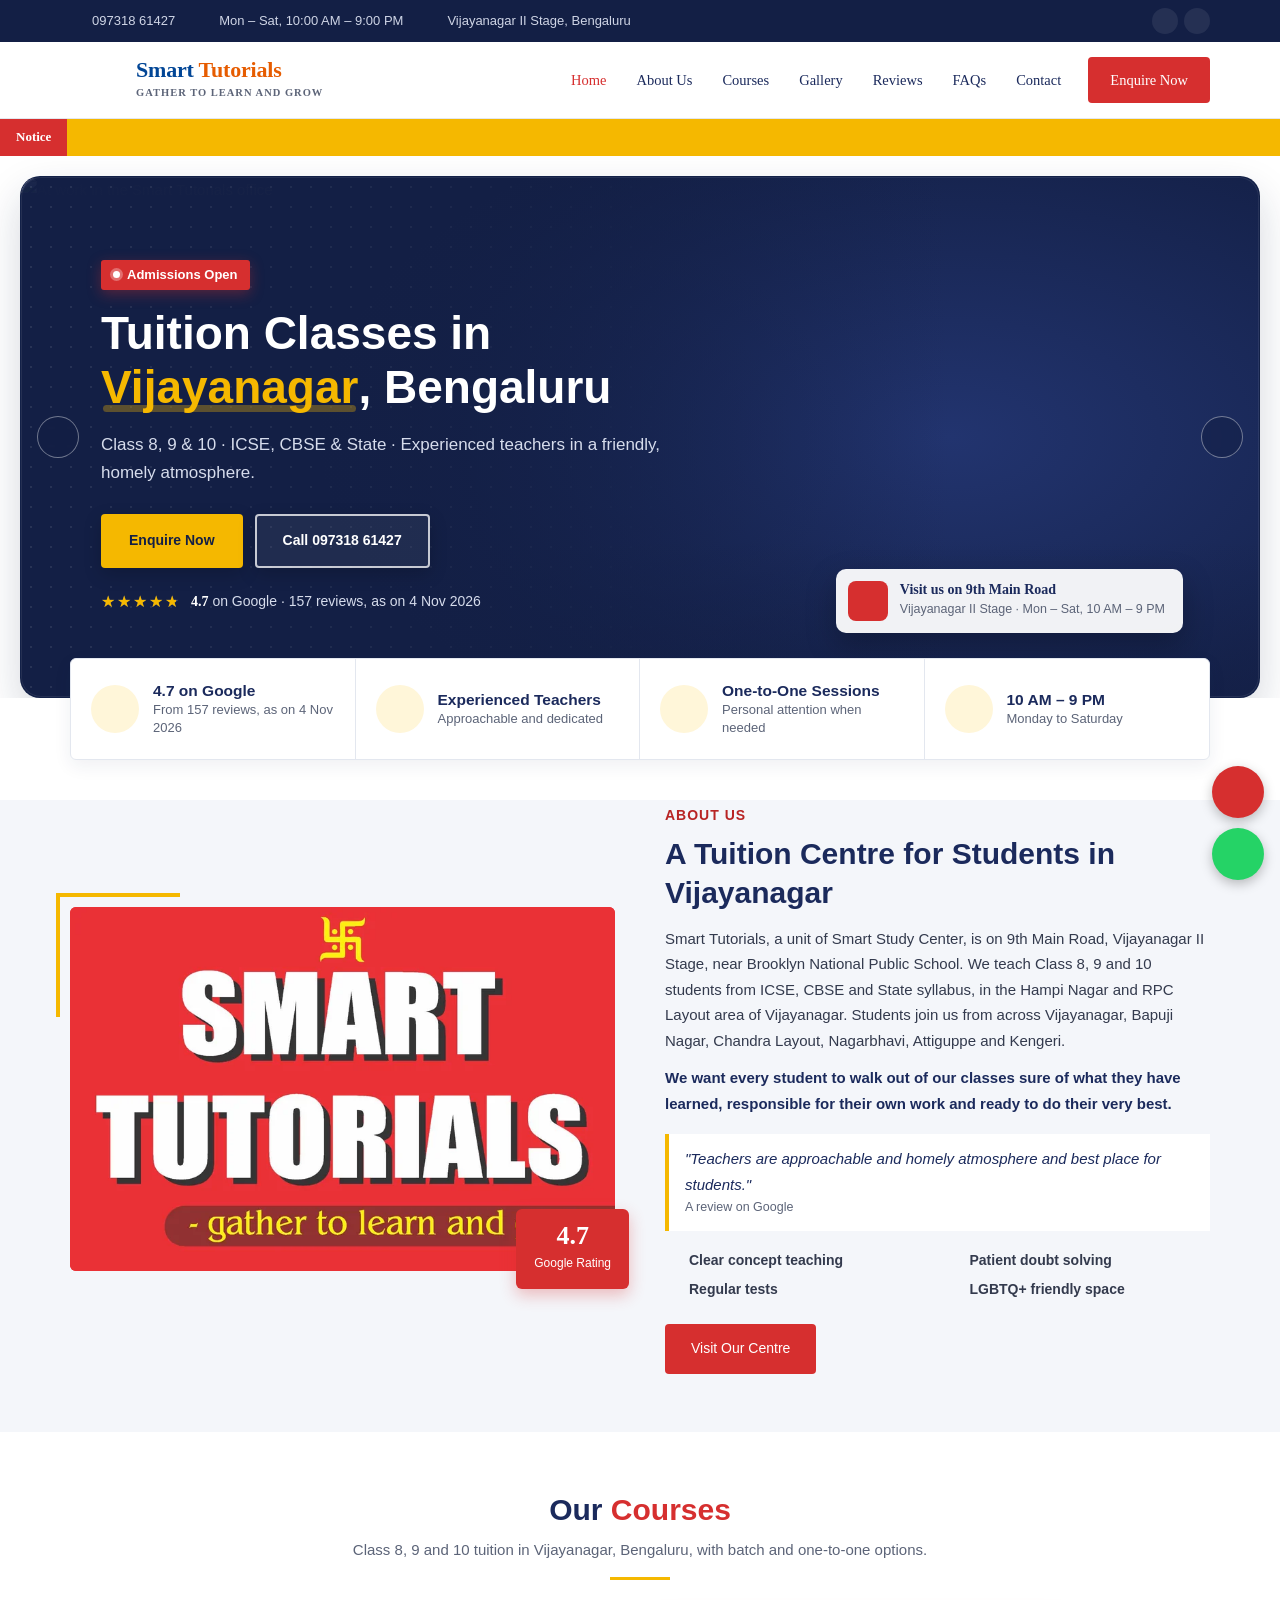
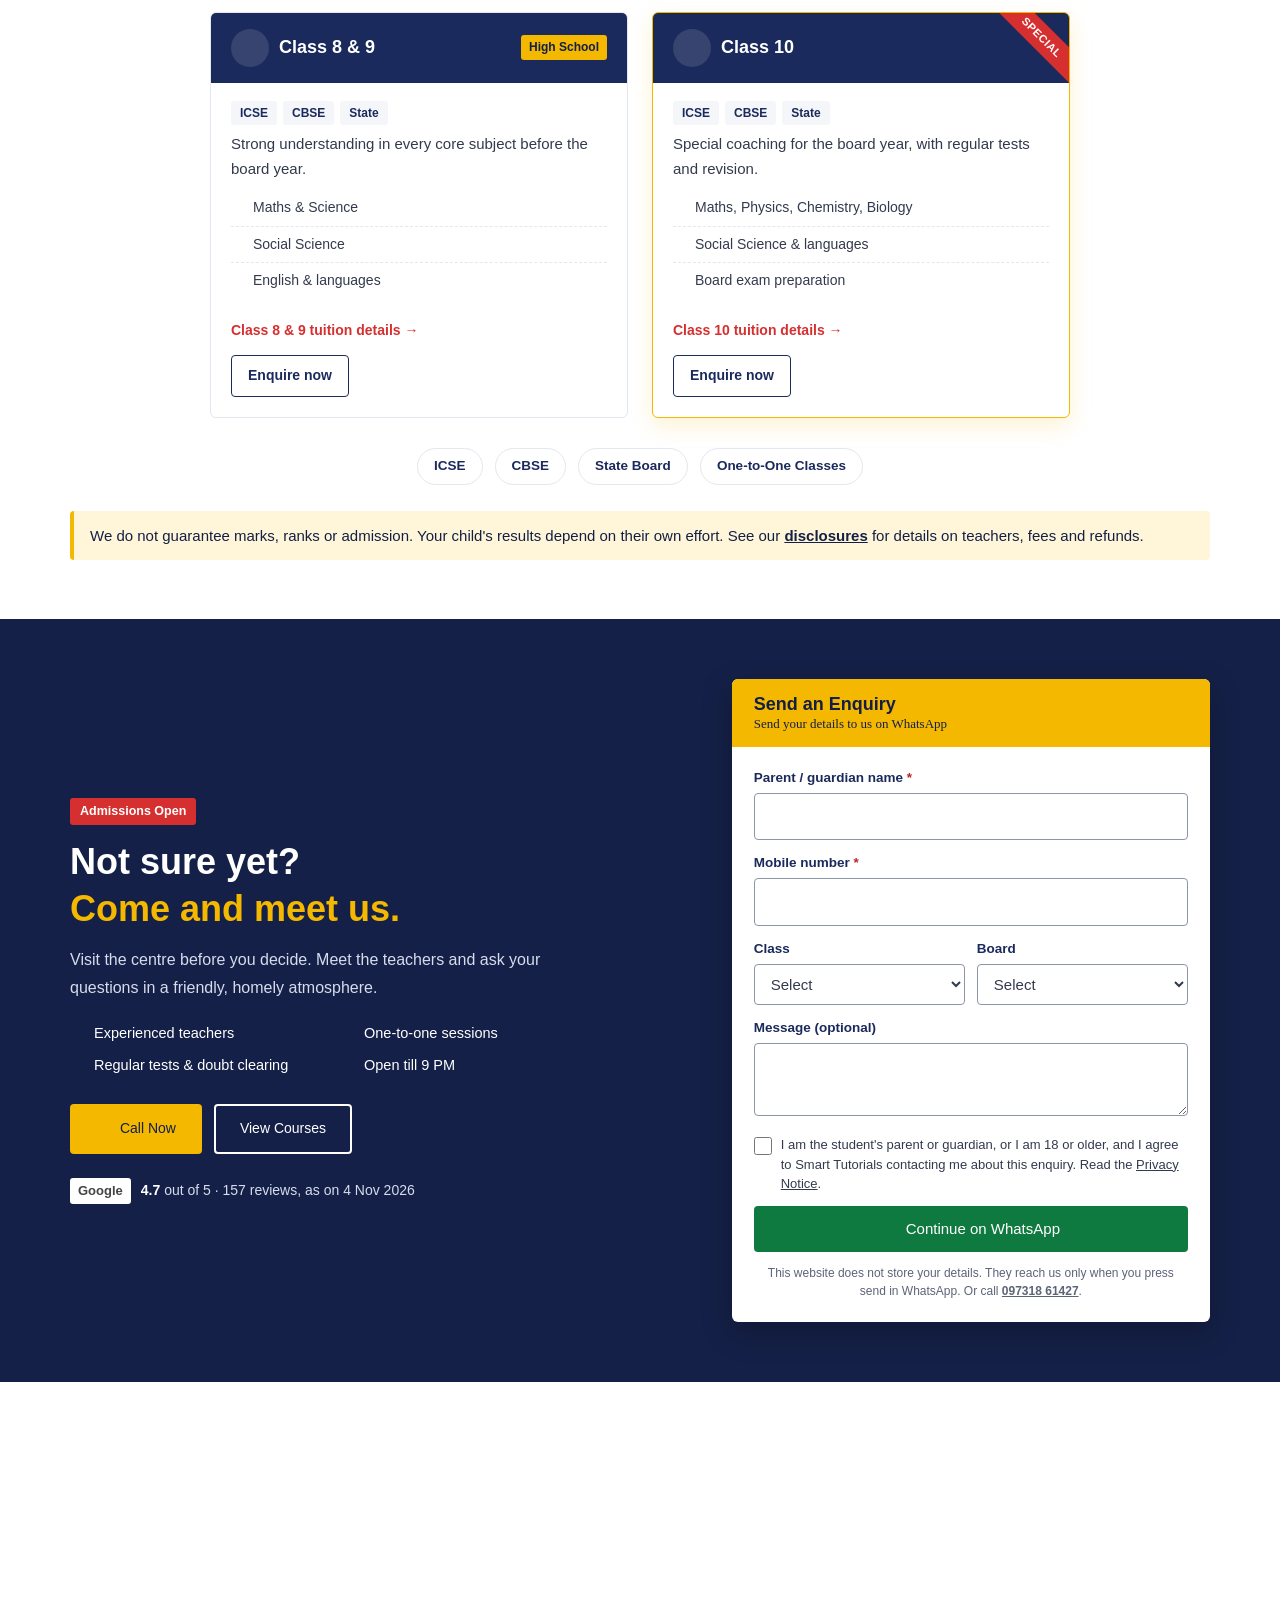
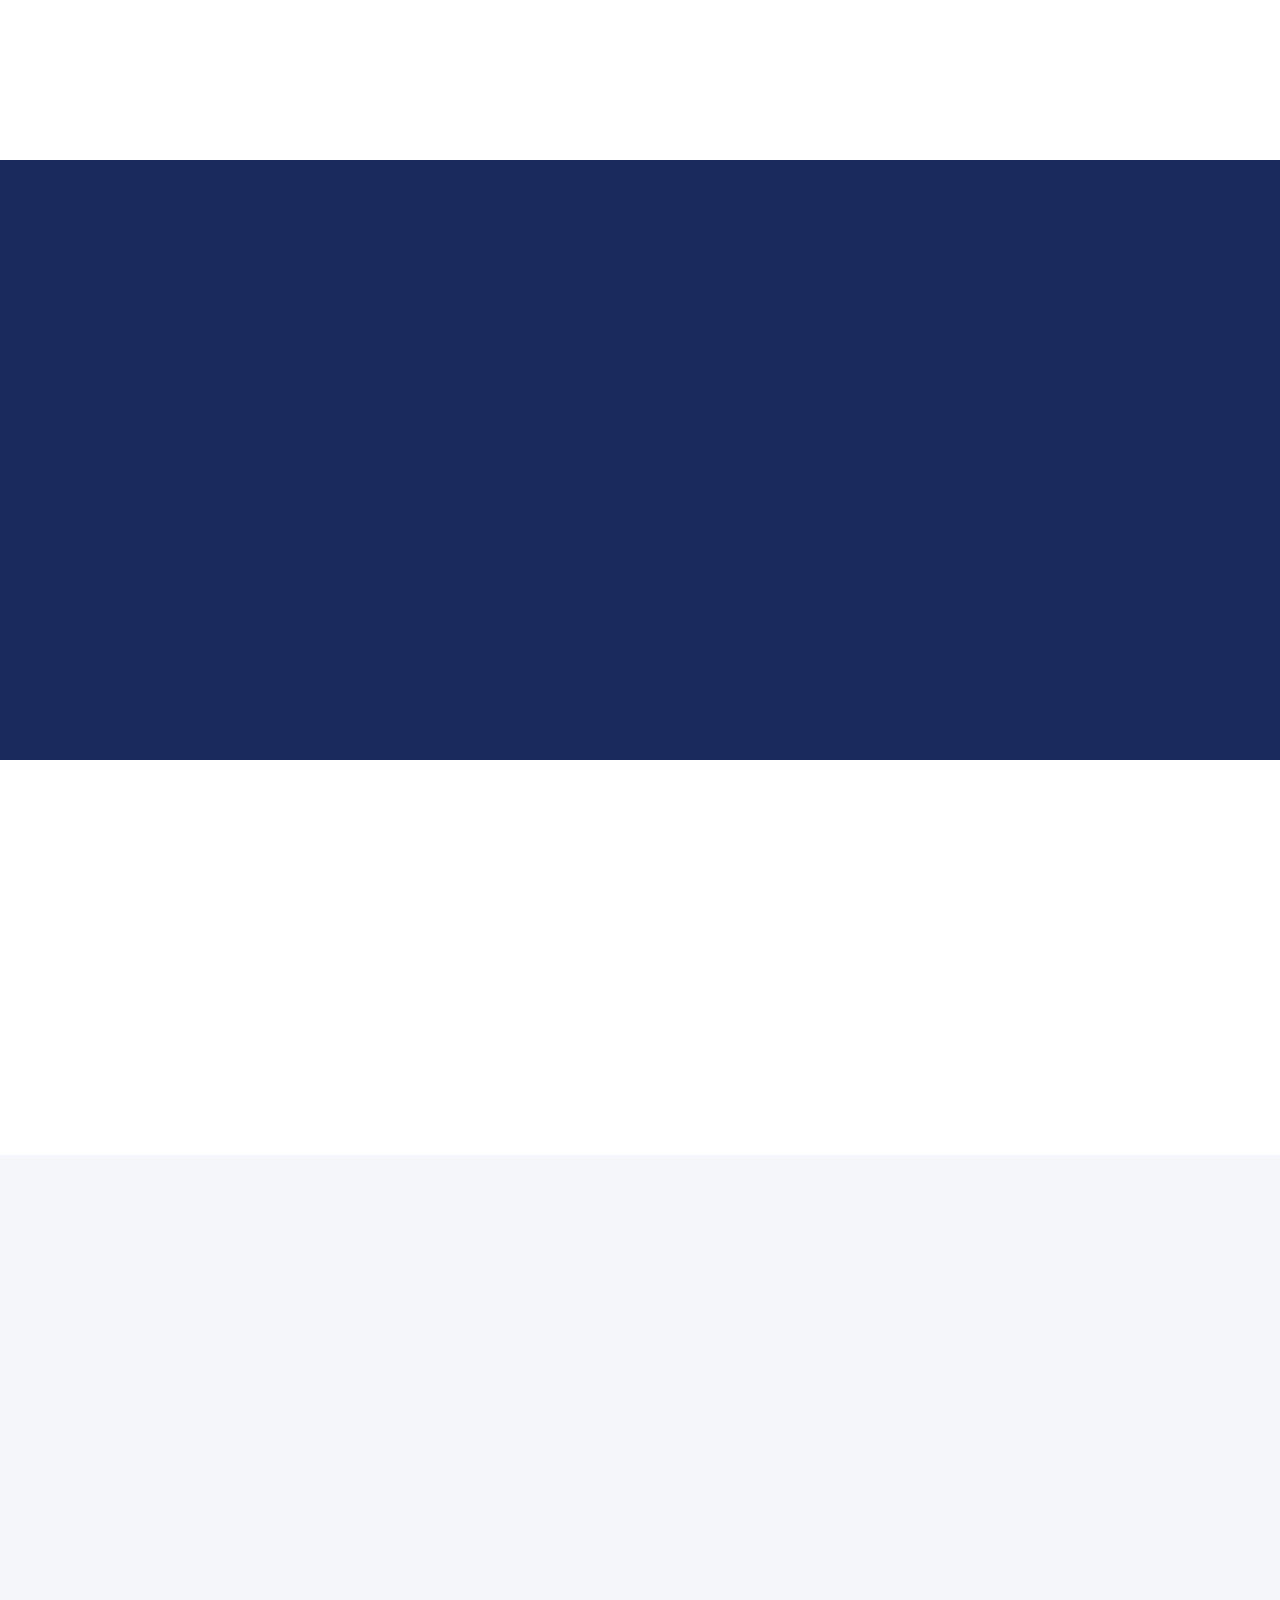
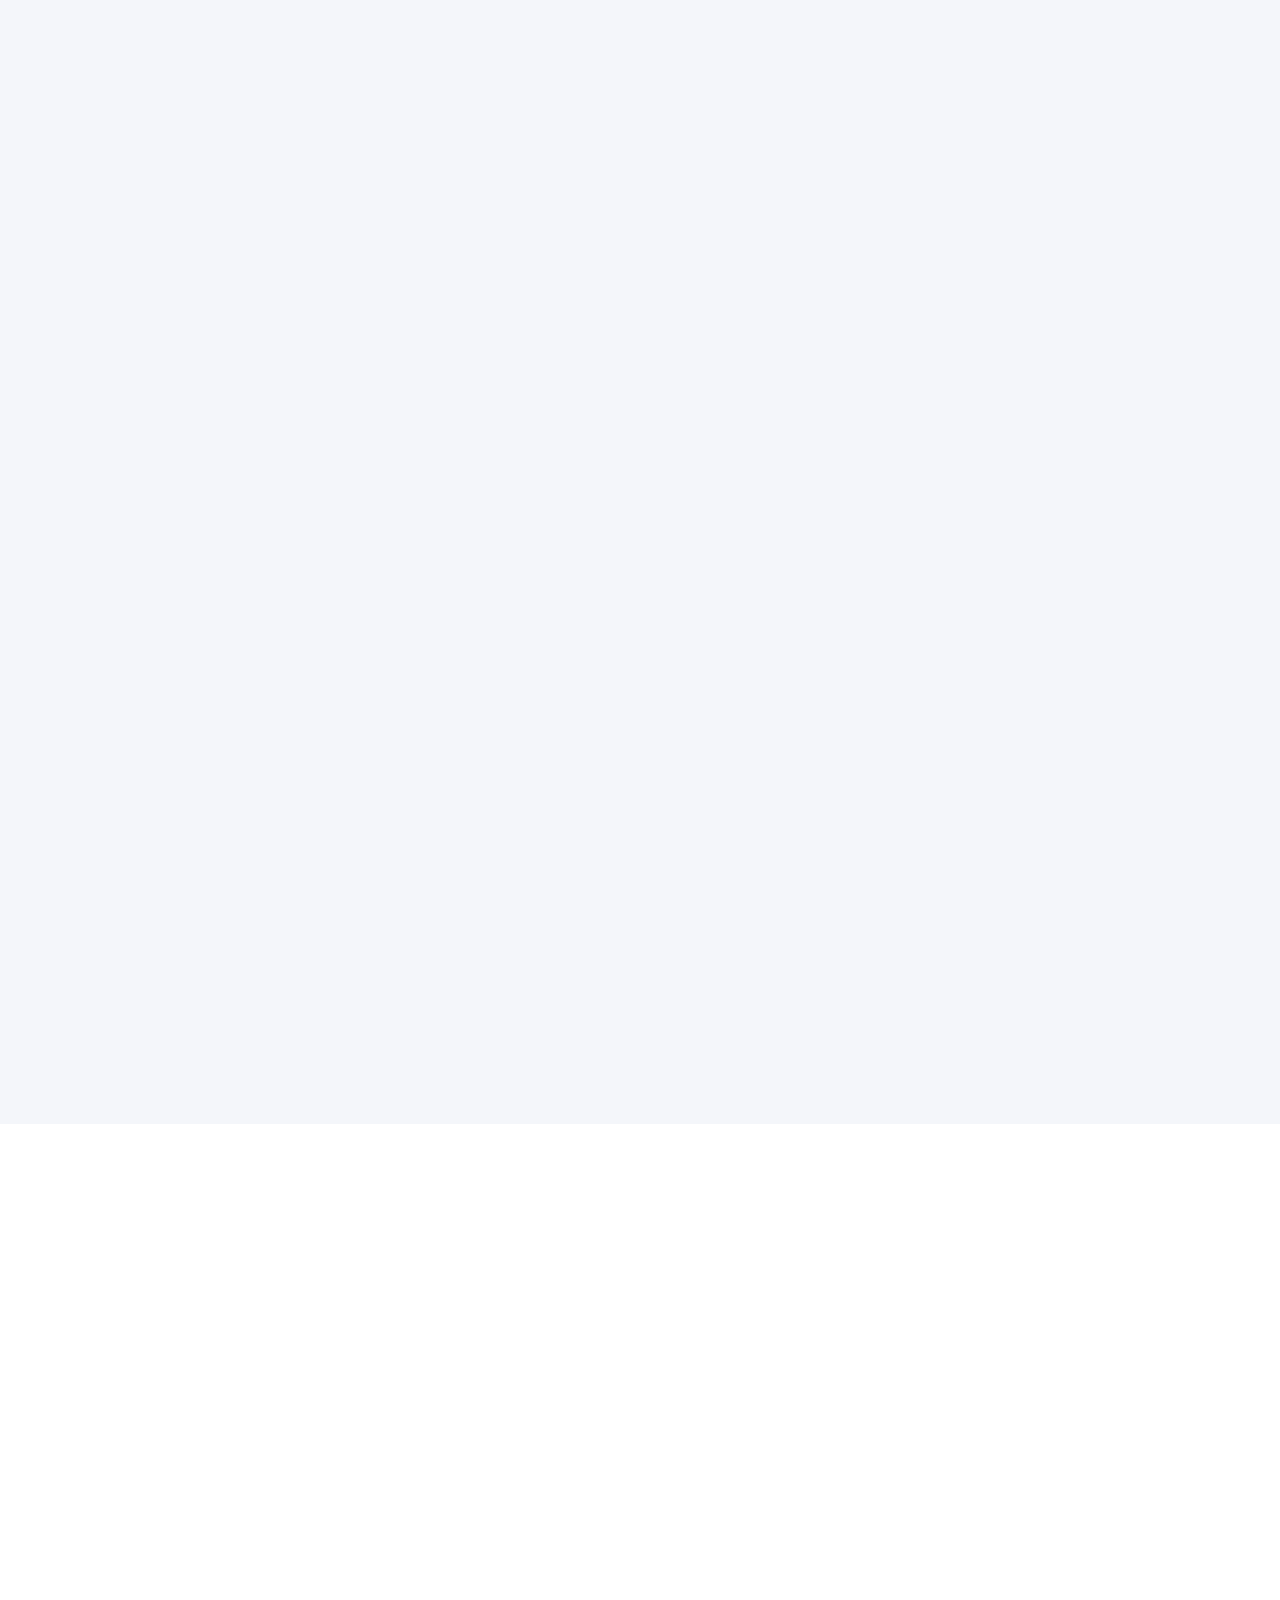
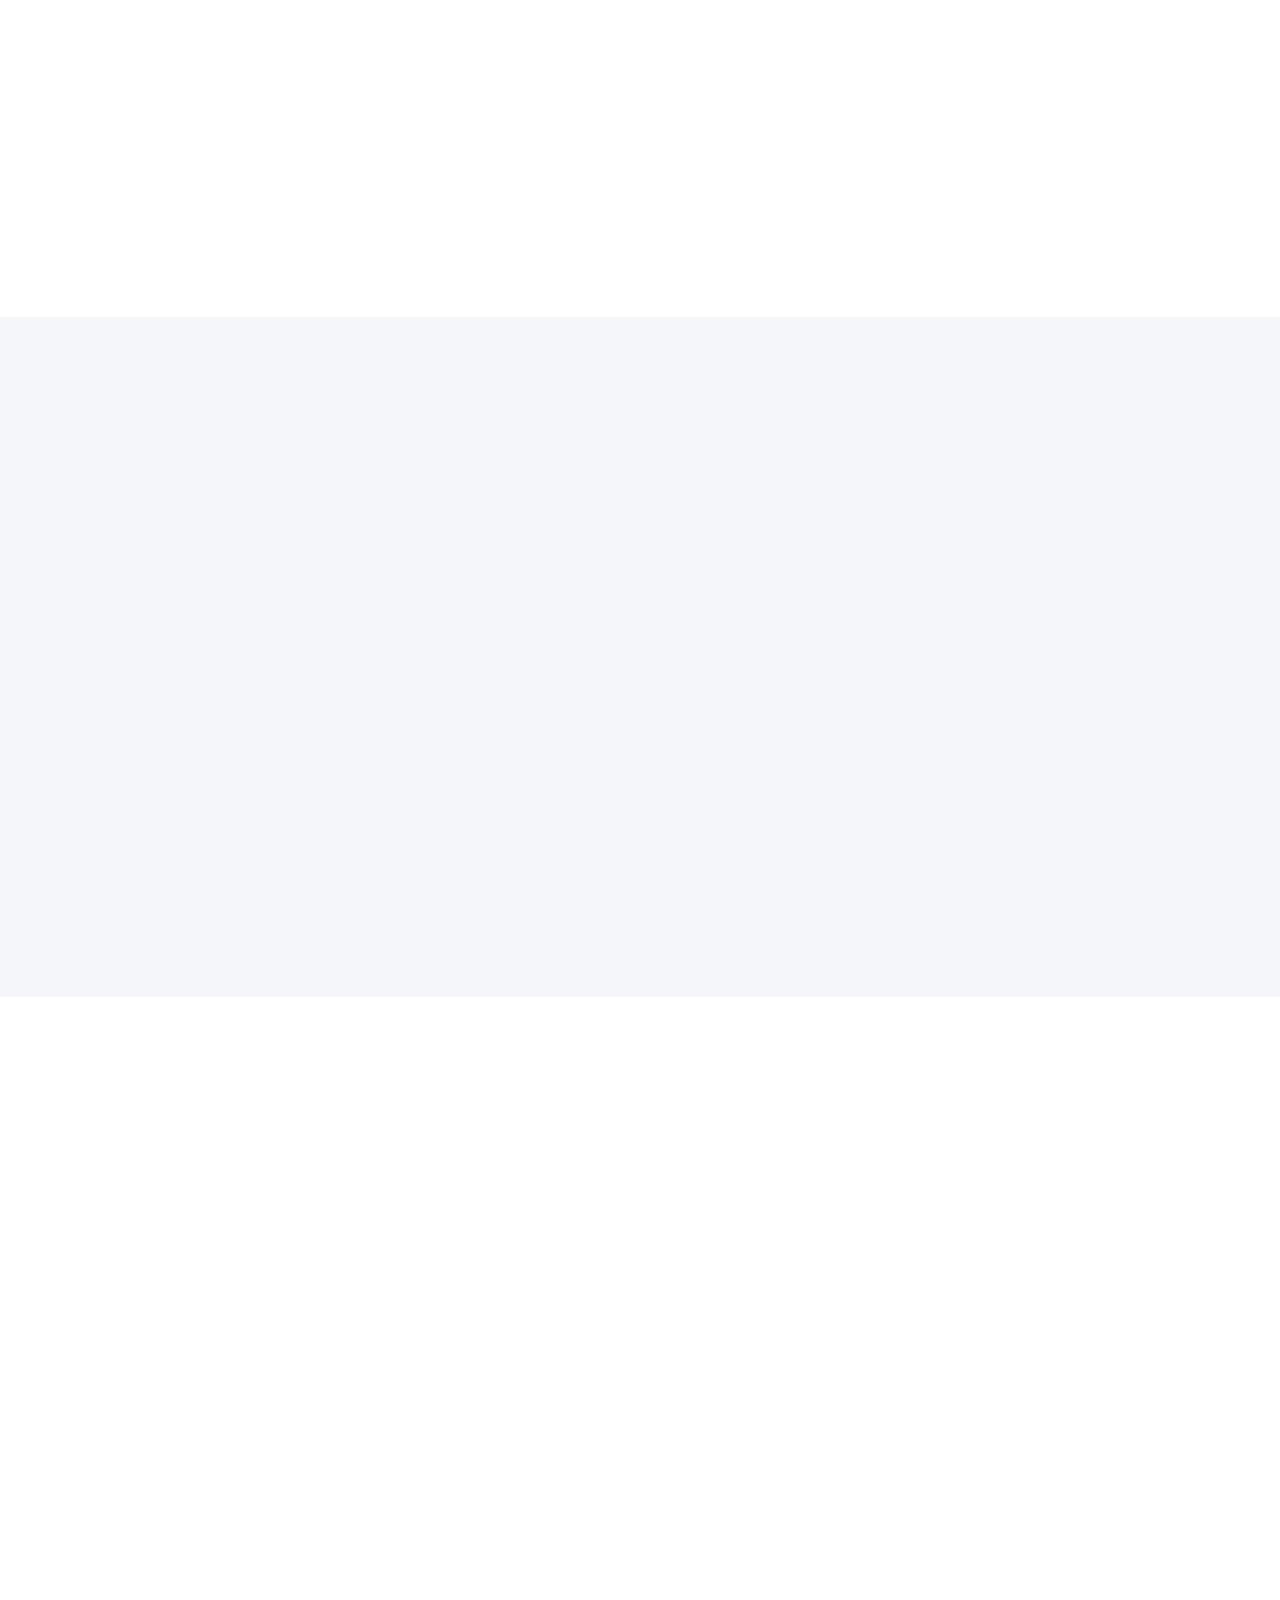
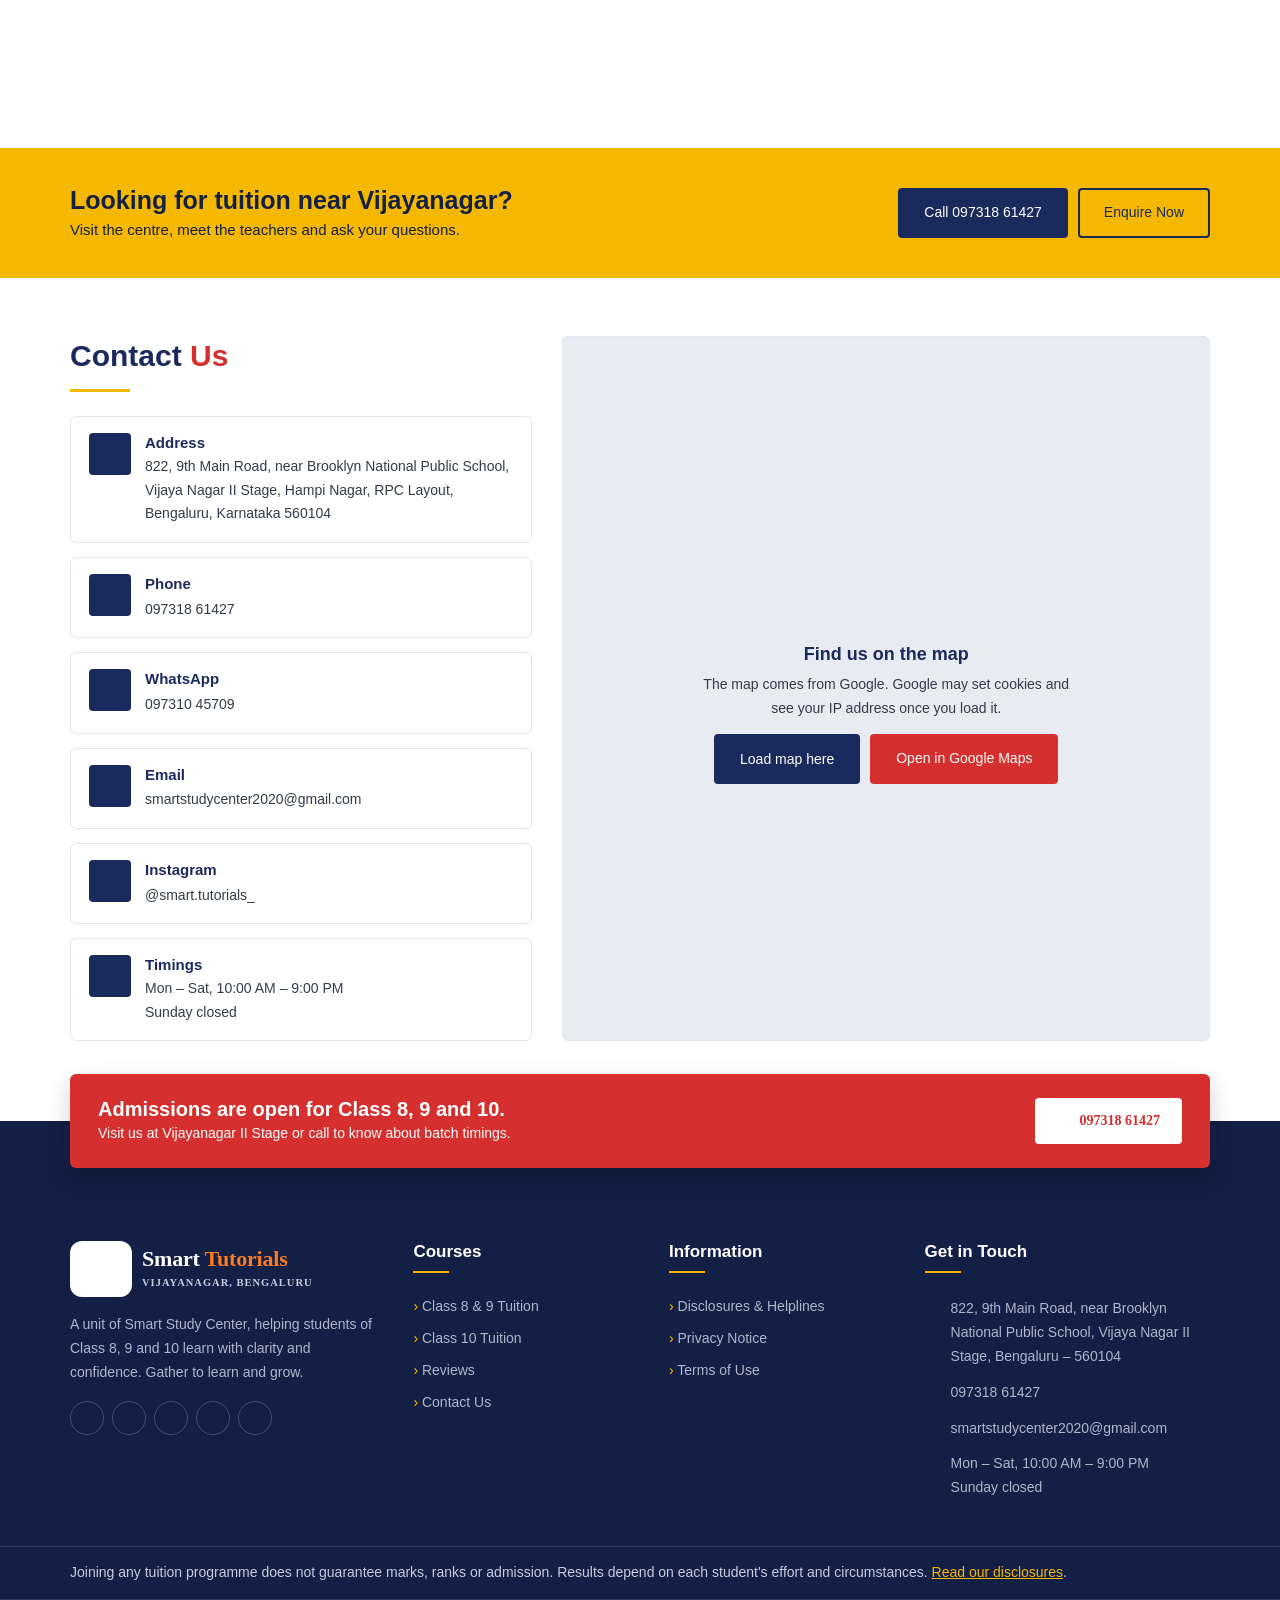
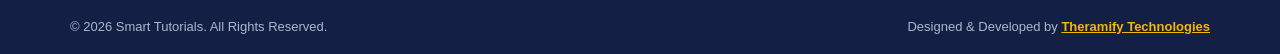
==== site/index.html @ ab58ff29 "Remove PUC, update contact details, new About logo, add Bapuji Nagar - Remove the PUC course page, c" ====
<!doctype html>
<html lang="en-IN">
<head>
<meta charset="utf-8">
<meta name="viewport" content="width=device-width, initial-scale=1">
<title>Class 8, 9 &amp; 10 Tuition in Vijayanagar | Smart Tutorials</title>
<meta name="description" content="Tuition for Class 8, 9 and 10 (ICSE, CBSE, State) in Vijayanagar II Stage, near Bapuji Nagar, Bengaluru. One-to-one classes. Call 097318 61427.">
<meta name="theme-color" content="#1b2a5c">

<meta name="robots" content="index, follow, max-image-preview:large">
<link rel="canonical" href="https://smartstudycenters.com/">
<link rel="icon" href="favicon.ico" sizes="any">
<link rel="apple-touch-icon" href="apple-touch-icon.png">
<meta property="og:type" content="website">
<meta property="og:locale" content="en_IN">
<meta property="og:site_name" content="Smart Tutorials">
<meta property="og:url" content="https://smartstudycenters.com/">
<meta property="og:title" content="Class 8, 9 &amp; 10 Tuition in Vijayanagar | Smart Tutorials">
<meta property="og:description" content="Tuition for Class 8, 9 and 10 (ICSE, CBSE, State) in Vijayanagar II Stage, near Bapuji Nagar, Bengaluru. One-to-one classes. Call 097318 61427.">
<meta property="og:image" content="https://smartstudycenters.com/images/og-image.jpg">
<meta property="og:image:width" content="1200">
<meta property="og:image:height" content="628">
<meta property="og:image:alt" content="The office at Smart Tutorials, Vijayanagar, Bengaluru">
<meta name="twitter:card" content="summary_large_image">
<link rel="preload" href="assets/fonts/Poppins-600.woff2" as="font" type="font/woff2" crossorigin>
<link rel="stylesheet" href="assets/site.css">
<script type="application/ld+json">
{"@context":"https://schema.org","@type":["EducationalOrganization","LocalBusiness"],"@id":"https://smartstudycenters.com/#org","name":"Smart Tutorials","description":"Tuition for Class 8, 9 and 10 students, covering ICSE, CBSE and State syllabus.","sameAs":["https://maps.google.com/?cid=1450289958892343616","https://www.instagram.com/smart.tutorials_/"],"alternateName":"Smart Tutorials, a unit of Smart Study Center","url":"https://smartstudycenters.com/","telephone":"+91-97318-61427","email":"smartstudycenter2020@gmail.com","image":"https://smartstudycenters.com/images/og-image.jpg","logo":"https://smartstudycenters.com/images/brand/smart-tutorials-logo.png","slogan":"Gather to learn and grow","address":{"@type":"PostalAddress","streetAddress":"822, 9th Main Road, near Brooklyn National Public School, Vijaya Nagar II Stage, Hampi Nagar, RPC Layout","addressLocality":"Bengaluru","addressRegion":"Karnataka","postalCode":"560104","addressCountry":"IN"},"geo":{"@type":"GeoCoordinates","latitude":12.9584351,"longitude":77.5365863},"hasMap":"https://maps.google.com/?cid=1450289958892343616","areaServed":["Vijayanagar","Bapuji Nagar","Chandra Layout","Nagarbhavi","Attiguppe","Kengeri","Hampi Nagar","RPC Layout","Bengaluru"],"openingHoursSpecification":[{"@type":"OpeningHoursSpecification","dayOfWeek":["Monday","Tuesday","Wednesday","Thursday","Friday","Saturday"],"opens":"10:00","closes":"21:00"}]}
</script>
<script type="application/ld+json">
{"@context": "https://schema.org", "@type": "FAQPage", "mainEntity": [{"@type": "Question", "name": "What are the centre timings?", "acceptedAnswer": {"@type": "Answer", "text": "The centre is open Monday to Saturday, 10:00 AM to 9:00 PM, and closed on Sunday. Please call to confirm the batch timing for your class, as batches are planned around school hours."}}, {"@type": "Question", "name": "Which classes and boards do you teach?", "acceptedAnswer": {"@type": "Answer", "text": "We teach Class 8, 9 and 10 students, and cover ICSE, CBSE and State syllabus."}}, {"@type": "Question", "name": "Where is Smart Tutorials located?", "acceptedAnswer": {"@type": "Answer", "text": "822, 9th Main Road, near Brooklyn National Public School, Vijaya Nagar II Stage, Hampi Nagar, RPC Layout, Bengaluru – 560104."}}, {"@type": "Question", "name": "Which areas do your students come from?", "acceptedAnswer": {"@type": "Answer", "text": "Students come to us from Vijayanagar, Bapuji Nagar, Chandra Layout, Nagarbhavi, Attiguppe, Kengeri, Hampi Nagar and RPC Layout. The centre is on 9th Main Road, Vijayanagar II Stage."}}, {"@type": "Question", "name": "Do you offer one-to-one classes?", "acceptedAnswer": {"@type": "Answer", "text": "Yes. Along with regular batches, one-to-one sessions are available for students who need extra attention in a subject. Call us to check availability."}}, {"@type": "Question", "name": "What are the fees?", "acceptedAnswer": {"@type": "Answer", "text": "Fees depend on the class, board and subjects. Please call 097318 61427 or visit the centre for the current fee details and refund terms, in writing, before you decide."}}, {"@type": "Question", "name": "Do you guarantee marks or ranks?", "acceptedAnswer": {"@type": "Answer", "text": "No. We do not guarantee marks, ranks or admission anywhere. We focus on clear teaching, regular practice and doubt clearing. Results depend on each student."}}, {"@type": "Question", "name": "How do I track my child's progress?", "acceptedAnswer": {"@type": "Answer", "text": "Students get regular tests, and parents can visit the office whenever needed to talk about how their child is doing."}}]}
</script>
<link rel="preload" as="image" href="images/centre/banner-office.webp" imagesrcset="images/centre/banner-office-960.webp 960w, images/centre/banner-office.webp 1920w" imagesizes="(max-width:768px) 640px, 100vw" fetchpriority="high">
</head>
<body>
<a class="skip" href="#main">Skip to main content</a>

<div class="topbar">
  <div class="container">
    <div class="left">
      <a href="tel:+919731861427"><svg class="i" aria-hidden="true"><use href="assets/icons.svg#phone"/></svg>097318 61427</a>
      <span class="hide-m"><svg class="i" aria-hidden="true"><use href="assets/icons.svg#clock"/></svg>Mon – Sat, 10:00 AM – 9:00 PM</span>
      <span class="hide-m"><svg class="i" aria-hidden="true"><use href="assets/icons.svg#pin"/></svg>Vijayanagar II Stage, Bengaluru</span>
    </div>
    <div class="social">
      <a href="https://www.instagram.com/smart.tutorials_/" target="_blank" rel="noopener" aria-label="Instagram (opens in a new tab)"><svg class="i" aria-hidden="true"><use href="assets/icons.svg#ig"/></svg></a>
      <a href="https://wa.me/919731045709?text=Hi%2C%20I%20would%20like%20to%20know%20about%20tuition%20classes" target="_blank" rel="noopener" aria-label="WhatsApp (opens in a new tab)"><svg aria-hidden="true"><use href="assets/icons.svg#wa"/></svg></a>
    </div>
  </div>
</div>

<header id="hdr">
  <div class="container">
    <a href="#home" class="logo">
      <span class="mark" aria-hidden="true"></span>
      <span><span class="name">Smart <span>Tutorials</span></span><small>Gather to learn and grow</small></span>
    </a>
    <nav class="main" aria-label="Main">
      <a href="#home" class="active">Home</a>
      <a href="#about">About Us</a>
      <a href="#courses">Courses</a>
      <a href="#gallery">Gallery</a>
      <a href="#reviews">Reviews</a>
      <a href="#faq">FAQs</a>
      <a href="#contact">Contact</a>
      <a href="#enquiry" class="btn btn-red">Enquire Now</a>
    </nav>
    <button class="burger" id="burger" type="button" aria-label="Menu" aria-expanded="false" aria-controls="mnav"><svg class="i" aria-hidden="true"><use href="assets/icons.svg#menu"/></svg></button>
  </div>
  <div class="m-nav" id="mnav">
    <a href="#home">Home</a>
    <a href="#about">About Us</a>
    <a href="#courses">Courses</a>
    <a href="#gallery">Gallery</a>
    <a href="#reviews">Reviews</a>
    <a href="#faq">FAQs</a>
    <a href="#contact">Contact</a>
    <a href="tel:+919731861427" class="btn btn-yellow">Call 097318 61427</a>
  </div>
</header>

<div class="ticker" role="region" aria-label="Notice">
  <b>Notice</b>
  <div class="run-wrap"><div class="run">Admissions open for Class 8, 9 &amp; 10 &nbsp;•&nbsp; ICSE, CBSE &amp; State &nbsp;•&nbsp; 100% results since 2012 &nbsp;•&nbsp; One-to-one sessions for students who need extra attention &nbsp;•&nbsp; Call 097318 61427 to book a visit</div></div>
</div>

<main id="main">
<section class="slider" id="home" aria-roledescription="carousel" aria-label="Smart Tutorials highlights">
  <div class="slides" id="slides">
    <div class="slide active">
      <div class="art has-photo"><img src="images/centre/banner-office.webp" srcset="images/centre/banner-office-960.webp 960w, images/centre/banner-office.webp 1920w" sizes="(max-width:768px) 640px, 100vw" alt="At work in the Smart Tutorials office" width="1920" height="814" fetchpriority="high"></div>
      <div class="container cap">
        <span class="tag">Admissions Open</span>
        <h1>Tuition Classes in <span>Vijayanagar</span>, Bengaluru</h1>
        <p>Class 8, 9 &amp; 10 · ICSE, CBSE &amp; State · Experienced teachers in a friendly, homely atmosphere.</p>
        <div class="btns"><a href="#enquiry" class="btn btn-yellow">Enquire Now</a><a href="tel:+919731861427" class="btn btn-outline">Call 097318 61427</a></div><div class="trust"><span class="stars" aria-hidden="true"><i>★★★★★</i></span><span><b>4.7</b> on Google · 157 reviews, as on 4 Nov 2026</span></div>
      </div>
    </div>
    <div class="slide">
      <div class="art has-photo"><img src="images/centre/banner-tests.webp" srcset="images/centre/banner-tests-960.webp 960w, images/centre/banner-tests.webp 1920w" sizes="(max-width:768px) 640px, 100vw" alt="Students writing a test at Smart Tutorials, faces blurred for privacy" width="1920" height="814" loading="lazy"></div>
      <div class="container cap">
        <span class="tag">Rated 4.7 on Google</span>
        <h2>Loved by Parents.<br><span>Trusted by Students.</span></h2>
        <blockquote>"Teaching quality and quantity is very satisfying." <small>A review on Google</small></blockquote>
        <div class="btns"><a href="#reviews" class="btn btn-yellow">Read Reviews</a><a href="#enquiry" class="btn btn-outline">Enquire Now</a></div>
      </div>
    </div>
    <div class="slide">
      <div class="art has-photo"><img src="images/centre/banner-classroom.webp" srcset="images/centre/banner-classroom-960.webp 960w, images/centre/banner-classroom.webp 1920w" sizes="(max-width:768px) 640px, 100vw" alt="A classroom with wooden benches at Smart Tutorials" width="1920" height="814" loading="lazy"></div>
      <div class="container cap">
        <span class="tag">One-to-One Sessions</span>
        <h2>Personal Attention for <span>Every Student</span></h2>
        <p>Extra help in a subject, at a pace that suits your child. Doubts are cleared patiently.</p>
        <div class="btns"><a href="#enquiry" class="btn btn-yellow">Book a Session</a><a href="#courses" class="btn btn-outline">View Courses</a></div><ul class="trust chips"><li><svg class="i" aria-hidden="true"><use href="assets/icons.svg#check"/></svg>Regular tests</li><li><svg class="i" aria-hidden="true"><use href="assets/icons.svg#check"/></svg>ICSE · CBSE · State</li></ul>
      </div>
    </div>
  </div>
  <button class="sl-arrow prev" id="slPrev" type="button" aria-label="Previous slide"><svg class="i" aria-hidden="true"><use href="assets/icons.svg#right"/></svg></button>
  <button class="sl-arrow next" id="slNext" type="button" aria-label="Next slide"><svg class="i" aria-hidden="true"><use href="assets/icons.svg#right"/></svg></button>
  <a class="hero-card" href="#contact"><span class="hc-ico"><svg class="i" aria-hidden="true"><use href="assets/icons.svg#pin"/></svg></span><span><b>Visit us on 9th Main Road</b><small>Vijayanagar II Stage · Mon – Sat, 10 AM – 9 PM</small></span></a>
</section>

<section class="features" aria-label="Highlights">
  <div class="container">
    <div class="feat fade-in"><span class="ico"><svg class="i" aria-hidden="true"><use href="assets/icons.svg#star"/></svg></span><div><p class="feat-t">4.7 on Google</p><p>From 157 reviews, as on 4 Nov 2026</p></div></div>
    <div class="feat fade-in"><span class="ico"><svg class="i" aria-hidden="true"><use href="assets/icons.svg#teacher"/></svg></span><div><p class="feat-t">Experienced Teachers</p><p>Approachable and dedicated</p></div></div>
    <div class="feat fade-in"><span class="ico"><svg class="i" aria-hidden="true"><use href="assets/icons.svg#users"/></svg></span><div><p class="feat-t">One-to-One Sessions</p><p>Personal attention when needed</p></div></div>
    <div class="feat fade-in"><span class="ico"><svg class="i" aria-hidden="true"><use href="assets/icons.svg#clock"/></svg></span><div><p class="feat-t">10 AM – 9 PM</p><p>Monday to Saturday</p></div></div>
  </div>
</section>

<section class="about" id="about">
  <div class="container">
    <div class="photo">
      <div class="img img-logo"><img src="images/centre/about-logo.webp" srcset="images/centre/about-logo-480.webp 480w, images/centre/about-logo.webp 800w" sizes="(max-width:992px) 90vw, 540px" alt="Smart Tutorials logo with the tagline: gather to learn and grow" width="800" height="533" loading="lazy"></div>
      <div class="badge"><b>4.7</b><span>Google Rating</span></div>
    </div>
    <div>
      <p class="eyebrow">About Us</p>
      <h2>A Tuition Centre for Students in Vijayanagar</h2>
      <p>Smart Tutorials, a unit of Smart Study Center, is on 9th Main Road, Vijayanagar II Stage, near Brooklyn National Public School. We teach Class 8, 9 and 10 students from ICSE, CBSE and State syllabus, in the Hampi Nagar and RPC Layout area of Vijayanagar. Students join us from across Vijayanagar, Bapuji Nagar, Chandra Layout, Nagarbhavi, Attiguppe and Kengeri.</p>
      <p class="vision">We want every student to walk out of our classes sure of what they have learned, responsible for their own work and ready to do their very best.</p>
      <blockquote>"Teachers are approachable and homely atmosphere and best place for students." <small>A review on Google</small></blockquote>
      <ul class="checks">
        <li><svg class="i" aria-hidden="true"><use href="assets/icons.svg#check"/></svg>Clear concept teaching</li>
        <li><svg class="i" aria-hidden="true"><use href="assets/icons.svg#check"/></svg>Patient doubt solving</li>
        <li><svg class="i" aria-hidden="true"><use href="assets/icons.svg#check"/></svg>Regular tests</li>
        <li><svg class="i" aria-hidden="true"><use href="assets/icons.svg#check"/></svg>LGBTQ+ friendly space</li>
      </ul>
      <a href="#contact" class="btn btn-red">Visit Our Centre</a>
    </div>
  </div>
</section>

<section id="courses">
  <div class="container">
    <div class="sec-title">
      <h2>Our <span>Courses</span></h2>
      <p>Class 8, 9 and 10 tuition in Vijayanagar, Bengaluru, with batch and one-to-one options.</p>
    </div>
    <div class="courses-grid">
      <div class="course fade-in">
        
        <div class="head"><div><span class="h-ico"><svg class="i" aria-hidden="true"><use href="assets/icons.svg#book"/></svg></span><h3>Class 8 &amp; 9</h3></div><span>High School</span></div>
        <div class="body">
          <div class="meta"><em>ICSE</em><em>CBSE</em><em>State</em></div>
          <p>Strong understanding in every core subject before the board year.</p>
          <ul><li><svg class="i" aria-hidden="true"><use href="assets/icons.svg#right"/></svg>Maths &amp; Science</li><li><svg class="i" aria-hidden="true"><use href="assets/icons.svg#right"/></svg>Social Science</li><li><svg class="i" aria-hidden="true"><use href="assets/icons.svg#right"/></svg>English &amp; languages</li></ul>
          <div class="links"><a href="class-8-9-tuition-vijayanagar.html">Class 8 &amp; 9 tuition details →</a><a href="#enquiry">Enquire now</a></div>
        </div>
      </div>
      <div class="course fade-in popular">
        <span class="ribbon">Special</span>
        <div class="head"><div><span class="h-ico"><svg class="i" aria-hidden="true"><use href="assets/icons.svg#star"/></svg></span><h3>Class 10</h3></div><span>SSLC</span></div>
        <div class="body">
          <div class="meta"><em>ICSE</em><em>CBSE</em><em>State</em></div>
          <p>Special coaching for the board year, with regular tests and revision.</p>
          <ul><li><svg class="i" aria-hidden="true"><use href="assets/icons.svg#right"/></svg>Maths, Physics, Chemistry, Biology</li><li><svg class="i" aria-hidden="true"><use href="assets/icons.svg#right"/></svg>Social Science &amp; languages</li><li><svg class="i" aria-hidden="true"><use href="assets/icons.svg#right"/></svg>Board exam preparation</li></ul>
          <div class="links"><a href="class-10-tuition-vijayanagar.html">Class 10 tuition details →</a><a href="#enquiry">Enquire now</a></div>
        </div>
      </div>
    </div>
    <div class="boards"><span>ICSE</span><span>CBSE</span><span>State Board</span><span>One-to-One Classes</span></div>
    <p class="assure">We do not guarantee marks, ranks or admission. Your child's results depend on their own effort. See our <a href="disclosures.html">disclosures</a> for details on teachers, fees and refunds.</p>
  </div>
</section>

<section class="hero" id="demo">
  <div class="container">
    <div>
      <span class="tag">Admissions Open</span>
      <h2 class="h-big">Not sure yet? <span>Come and meet us.</span></h2>
      <p>Visit the centre before you decide. Meet the teachers and ask your questions in a friendly, homely atmosphere.</p>
      <ul>
        <li><svg class="i" aria-hidden="true"><use href="assets/icons.svg#check"/></svg>Experienced teachers</li>
        <li><svg class="i" aria-hidden="true"><use href="assets/icons.svg#check"/></svg>One-to-one sessions</li>
        <li><svg class="i" aria-hidden="true"><use href="assets/icons.svg#check"/></svg>Regular tests &amp; doubt clearing</li>
        <li><svg class="i" aria-hidden="true"><use href="assets/icons.svg#check"/></svg>Open till 9 PM</li>
      </ul>
      <div class="btns">
        <a href="tel:+919731861427" class="btn btn-yellow"><svg class="i" aria-hidden="true"><use href="assets/icons.svg#phone"/></svg> Call Now</a>
        <a href="#courses" class="btn btn-outline">View Courses</a>
      </div>
      <div class="rating-line"><span class="g">Google</span><span><b>4.7</b> out of 5 · 157 reviews, as on 4 Nov 2026</span></div>
    </div>

    <div class="enquiry" id="enquiry">
      <h3>Send an Enquiry<small>Send your details to us on WhatsApp</small></h3>
      <form id="enqForm" novalidate>
        <div>
          <label for="fName">Parent / guardian name <span class="req" aria-hidden="true">*</span></label>
          <input id="fName" autocomplete="name" required aria-describedby="fNameErr">
          <p class="field-err" id="fNameErr">Please enter your name.</p>
        </div>
        <div>
          <label for="fPhone">Mobile number <span class="req" aria-hidden="true">*</span></label>
          <input id="fPhone" type="tel" inputmode="tel" maxlength="16" autocomplete="tel" required aria-describedby="fPhoneErr">
          <p class="field-err" id="fPhoneErr">Please enter a valid 10-digit mobile number.</p>
        </div>
        <div class="two">
          <div>
            <label for="fClass">Class</label>
            <select id="fClass"><option value="">Select</option><option>Class 8</option><option>Class 9</option><option>Class 10</option></select>
          </div>
          <div>
            <label for="fBoard">Board</label>
            <select id="fBoard"><option value="">Select</option><option>ICSE</option><option>CBSE</option><option>State</option></select>
          </div>
        </div>
        <div>
          <label for="fMsg">Message (optional)</label>
          <textarea id="fMsg" rows="2"></textarea>
        </div>
        <div>
          <label class="check"><input id="fConsent" type="checkbox" required aria-describedby="fConsentErr"><span>I am the student's parent or guardian, or I am 18 or older, and I agree to Smart Tutorials contacting me about this enquiry. Read the <a href="privacy.html">Privacy Notice</a>.</span></label>
          <p class="field-err" id="fConsentErr">Please tick this box to continue.</p>
        </div>
        <button class="btn btn-wa" type="submit"><svg aria-hidden="true"><use href="assets/icons.svg#wa"/></svg>Continue on WhatsApp</button>
        <p class="note">This website does not store your details. They reach us only when you press send in WhatsApp. Or call <a href="tel:+919731861427"><b>097318 61427</b></a>.</p>
      </form>
      <div class="form-ok" id="formOk" tabindex="-1" role="status">
        <h4>Almost done</h4>
        <p>Your message is ready in WhatsApp. Press send there, and your enquiry reaches us.</p>
        <a id="waSend" class="btn btn-wa" target="_blank" rel="noopener" href="https://wa.me/919731045709"><svg aria-hidden="true"><use href="assets/icons.svg#wa"/></svg>Open WhatsApp</a>
        <p class="alt">No WhatsApp? Call <a href="tel:+919731861427">097318 61427</a>.</p>
      </div>
    </div>
  </div>
</section>

<section class="subjects">
  <div class="container">
    <div class="sec-title"><h2>Subjects We <span>Teach</span></h2></div>
    <div class="sub-grid">
      <div class="sub fade-in"><div class="ico c1" aria-hidden="true">∑</div><h3 class="h4">Mathematics</h3><small>All classes</small></div>
      <div class="sub fade-in"><div class="ico c2" aria-hidden="true"><svg class="i" aria-hidden="true"><use href="assets/icons.svg#star"/></svg></div><h3 class="h4">Science</h3><small>Phy · Chem · Bio</small></div>
      <div class="sub fade-in"><div class="ico c3" aria-hidden="true">Aa</div><h3 class="h4">English</h3><small>Grammar &amp; writing</small></div>
      <div class="sub fade-in"><div class="ico c4" aria-hidden="true">ಕ</div><h3 class="h4">Languages</h3><small>Kannada · Sanskrit</small></div>
      <div class="sub fade-in"><div class="ico c5" aria-hidden="true"><svg class="i" aria-hidden="true"><use href="assets/icons.svg#globe"/></svg></div><h3 class="h4">Social Science</h3><small>Hist · Geo · Civics</small></div>
      <div class="sub fade-in"><div class="ico c6" aria-hidden="true"><svg class="i" aria-hidden="true"><use href="assets/icons.svg#book"/></svg></div><h3 class="h4">Computer Applications</h3><small>As per syllabus</small></div>
    </div>
  </div>
</section>

<section class="why">
  <div class="container">
    <div class="sec-title">
      <h2>Why Choose Smart Tutorials?</h2>
      <p>What students and parents mention in their Google reviews.</p>
    </div>
    <div class="why-grid">
      <div class="why-item fade-in"><span class="n">01</span><h3>Experienced Teachers</h3><p>Teachers who know the syllabus well and explain it in simple language.</p></div>
      <div class="why-item fade-in"><span class="n">02</span><h3>Individual Care</h3><p>One-to-one sessions for students who need extra help in a subject.</p></div>
      <div class="why-item fade-in"><span class="n">03</span><h3>Doubt Clearing</h3><p>Students are encouraged to ask questions until the topic is clear.</p></div>
      <div class="why-item fade-in"><span class="n">04</span><h3>Homely Atmosphere</h3><p>A friendly place where students feel comfortable and focused.</p></div>
      <div class="why-item fade-in"><span class="n">05</span><h3>Weekly Tests</h3><p>Regular practice that shows students where they stand.</p></div>
      <div class="why-item fade-in"><span class="n">06</span><h3>Disciplined Classes</h3><p>A steady routine that helps students stay on top of their work.</p></div>
    </div>
  </div>
</section>

<section class="process">
  <div class="container">
    <div class="sec-title">
      <h2>How to <span>Join</span></h2>
      <p>Getting started at Smart Tutorials is simple.</p>
    </div>
    <div class="steps">
      <div class="step fade-in"><div class="circle"><b>1</b><svg class="i" aria-hidden="true"><use href="assets/icons.svg#phone"/></svg></div><div><h3 class="h4">Call or Enquire</h3><p>Call us or fill the enquiry form with your child's class and board.</p></div></div>
      <div class="step fade-in"><div class="circle"><b>2</b><svg class="i" aria-hidden="true"><use href="assets/icons.svg#pin"/></svg></div><div><h3 class="h4">Visit the Centre</h3><p>Come to 9th Main Road, Vijayanagar and meet our teachers.</p></div></div>
      <div class="step fade-in"><div class="circle"><b>3</b><svg class="i" aria-hidden="true"><use href="assets/icons.svg#book"/></svg></div><div><h3 class="h4">Confirm Timing &amp; Fees</h3><p>Ask about batch timings, and get the fee and refund terms in writing.</p></div></div>
      <div class="step fade-in"><div class="circle"><b>4</b><svg class="i" aria-hidden="true"><use href="assets/icons.svg#check"/></svg></div><div><h3 class="h4">Join the Batch</h3><p>Pick a batch or one-to-one timing that fits school hours.</p></div></div>
    </div>
  </div>
</section>

<section class="gallery" id="gallery">
  <div class="container">
    <div class="sec-title">
      <h2>Inside Our <span>Centre</span></h2>
      <p>Real photos from Smart Tutorials. Students' faces are blurred to protect their privacy.</p>
    </div>
    <div class="gal-grid">
      <figure class="fade-in"><img src="images/centre/classroom.webp" srcset="images/centre/classroom-480.webp 480w, images/centre/classroom.webp 960w" sizes="(max-width:992px) 50vw, 360px" width="960" height="720" loading="lazy" alt="Rows of wooden benches in a Smart Tutorials classroom"><figcaption>Classroom</figcaption></figure>
      <figure class="fade-in"><img src="images/centre/tests.webp" srcset="images/centre/tests-480.webp 480w, images/centre/tests.webp 960w" sizes="(max-width:992px) 50vw, 360px" width="960" height="540" loading="lazy" alt="Students writing a test at wooden desks, faces blurred"><figcaption>Regular tests</figcaption></figure>
      <figure class="fade-in"><img src="images/centre/test-practice.webp" srcset="images/centre/test-practice-480.webp 480w, images/centre/test-practice.webp 960w" sizes="(max-width:992px) 50vw, 360px" width="960" height="540" loading="lazy" alt="Students writing a practice test at their desks, faces blurred"><figcaption>Test practice</figcaption></figure>
      <figure class="fade-in"><img src="images/centre/team.webp" srcset="images/centre/team-480.webp 480w, images/centre/team.webp 960w" sizes="(max-width:992px) 50vw, 360px" width="960" height="720" loading="lazy" alt="Smart Tutorials teachers and staff standing together at a career counselling event"><figcaption>Our teachers and staff</figcaption></figure>
      <figure class="fade-in"><img src="images/centre/career-talk-class10.webp" srcset="images/centre/career-talk-class10-480.webp 480w, images/centre/career-talk-class10.webp 960w" sizes="(max-width:992px) 50vw, 360px" width="960" height="720" loading="lazy" alt="A Smart Tutorials speaker presenting why Class 10 matters to a hall of school students, faces blurred"><figcaption>Career talk for Class 10</figcaption></figure>
      <figure class="fade-in"><img src="images/centre/career-talk-students.webp" srcset="images/centre/career-talk-students-480.webp 480w, images/centre/career-talk-students.webp 960w" sizes="(max-width:992px) 50vw, 360px" width="960" height="720" loading="lazy" alt="A Smart Tutorials teacher speaking to school students in a hall, faces blurred"><figcaption>Career guidance session</figcaption></figure>
      <figure class="fade-in"><img src="images/centre/orientation.webp" srcset="images/centre/orientation-480.webp 480w, images/centre/orientation.webp 960w" sizes="(max-width:992px) 50vw, 360px" width="960" height="540" loading="lazy" alt="Teachers lighting a lamp to open an orientation programme"><figcaption>Orientation programme</figcaption></figure>
      <figure class="fade-in"><img src="images/centre/lamp-lighting.webp" srcset="images/centre/lamp-lighting-480.webp 480w, images/centre/lamp-lighting.webp 960w" sizes="(max-width:992px) 50vw, 360px" width="960" height="720" loading="lazy" alt="A teacher lighting a brass lamp decorated with marigolds while colleagues look on"><figcaption>Lamp lighting at a function</figcaption></figure>
      <figure class="fade-in"><img src="images/centre/farewell.webp" srcset="images/centre/farewell-480.webp 480w, images/centre/farewell.webp 960w" sizes="(max-width:992px) 50vw, 360px" width="960" height="575" loading="lazy" alt="Students and teachers together at a farewell celebration, students' faces blurred"><figcaption>Farewell celebration</figcaption></figure>
      <figure class="fade-in"><img src="images/centre/office.webp" srcset="images/centre/office-480.webp 480w, images/centre/office.webp 960w" sizes="(max-width:992px) 50vw, 360px" width="960" height="720" loading="lazy" alt="A staff member working at a desk in the Smart Tutorials office"><figcaption>Our office</figcaption></figure>
      <figure class="fade-in"><img src="images/centre/building.webp" srcset="images/centre/building-480.webp 480w, images/centre/building.webp 706w" sizes="(max-width:992px) 50vw, 360px" width="706" height="377" loading="lazy" alt="The Smart Tutorials building with its red name board"><figcaption>Our building on 9th Main Road</figcaption></figure>
      <figure class="fade-in"><img src="images/centre/rangoli.webp" srcset="images/centre/rangoli-480.webp 480w, images/centre/rangoli.webp 544w" sizes="(max-width:992px) 50vw, 360px" width="544" height="408" loading="lazy" alt="A flower arrangement of yellow and white blooms in a clay bowl"><figcaption>Celebrations at the centre</figcaption></figure>
    </div>
  </div>
</section>

<section class="results" id="results">
  <div class="container">
    <div class="sec-title">
      <h2>Our <span>Toppers</span></h2>
      <p><b>100% results since 2012.</b> Class 10 results of our students, shown with written permission from each student and parent. Results depend on each student's own effort, and we do not guarantee marks for future batches.</p>
    </div>
    <div class="res-grid">
      <figure class="fade-in"><a href="images/results/toppers-2024-25.webp" target="_blank" rel="noopener" aria-label="Toppers, 2024–25: open full size (new tab)"><img src="images/results/toppers-2024-25.webp" srcset="images/results/toppers-2024-25-700.webp 700w, images/results/toppers-2024-25.webp 1381w" sizes="(max-width:768px) 100vw, 1140px" width="1381" height="976" loading="lazy" alt="Poster of Smart Tutorials SSLC toppers (ICSE, CBSE and State) and 12th CBSE and PUC toppers for academic year 2024-25, with each student's photo, name and percentage"></a><figcaption>Toppers, 2024–25<small>Tap to view full size</small></figcaption></figure>
      <figure class="fade-in"><a href="images/results/achievers-2024-25.webp" target="_blank" rel="noopener" aria-label="Distinction and first class, Class 10, 2024–25: open full size (new tab)"><img src="images/results/achievers-2024-25.webp" srcset="images/results/achievers-2024-25-700.webp 700w, images/results/achievers-2024-25.webp 1381w" sizes="(max-width:768px) 100vw, 1140px" width="1381" height="624" loading="lazy" alt="Poster of Smart Tutorials Class 10 students who scored a distinction or first class in academic year 2024-25, with photos and names"></a><figcaption>Distinction and first class, Class 10, 2024–25<small>Tap to view full size</small></figcaption></figure>
      <figure class="fade-in"><a href="images/results/toppers-2022-23.webp" target="_blank" rel="noopener" aria-label="Class 10 results, 2022–23: open full size (new tab)"><img src="images/results/toppers-2022-23.webp" width="706" height="468" loading="lazy" alt="Poster of Smart Tutorials Class 10 toppers, distinction holders and first class holders (ICSE, State and CBSE) for 2022-23, with photos, names and marks"></a><figcaption>Class 10 results, 2022–23<small>Tap to view full size</small></figcaption></figure>
    </div>
    <div class="res-list fade-in">
      <div><h3 class="h4">Class 10 toppers, 2024–25</h3><p>SSLC, ICSE and CBSE</p><div class="tbl"><table><tr><th scope="col">Student</th><th scope="col">Score</th></tr><tr><td>Shukthi R</td><td>98%</td></tr><tr><td>Deeksha K</td><td>97%</td></tr><tr><td>Raksha R</td><td>95.2%</td></tr><tr><td>Tanishka</td><td>95%</td></tr><tr><td>Bhagath Vinayak</td><td>93.2%</td></tr><tr><td>Samith Shetty</td><td>93%</td></tr><tr><td>Madan Gowda</td><td>93%</td></tr><tr><td>Pratith S</td><td>93%</td></tr><tr><td>Rajesh</td><td>92%</td></tr><tr><td>Megha</td><td>92%</td></tr><tr><td>Mohith</td><td>92%</td></tr><tr><td>Hemashree</td><td>91%</td></tr><tr><td>Shravani S M</td><td>91%</td></tr><tr><td>Gamana</td><td>90%</td></tr><tr><td>Arjun</td><td>90%</td></tr><tr><td>Tanisha C</td><td>89%</td></tr><tr><td>Ardra Ajay</td><td>88%</td></tr></table></div></div>
      <div><h3 class="h4">Class 10 toppers, 2022–23</h3><p>ICSE, State and CBSE</p><div class="tbl"><table><tr><th scope="col">Student</th><th scope="col">Score</th></tr><tr><td>Harsha J</td><td>97%</td></tr><tr><td>Krupa</td><td>96.8%</td></tr><tr><td>Harshini</td><td>96.7%</td></tr><tr><td>Anushka</td><td>96%</td></tr><tr><td>Ira</td><td>94%</td></tr><tr><td>Prathyush</td><td>93.7%</td></tr></table></div></div>
    </div>
  </div>
</section>

<section class="reviews" id="reviews">
  <div class="container">
    <div class="sec-title"><h2>What <span>Students &amp; Parents</span> Say</h2></div>
    <div class="g-summary">
      <span class="gword">Google</span>
      <span class="score">4.7</span>
      <span>out of 5<small>157 reviews, as on 4 Nov 2026</small></span>
    </div>
    <div class="rev-grid">
      <div class="rev fade-in"><p>"My tuition classes are quite helpful and well-structured. The teacher explains concepts in a clear and simple way, making even difficult topics easier to understand. Doubts are usually solved patiently."</p><div class="src">A student's review on Google</div></div>
      <div class="rev fade-in"><p>"Teaching quality and quantity is very satisfying. Good place for children to grow."</p><div class="src">A review on Google</div></div>
      <div class="rev fade-in"><p>"He has been managing his work better and gets his queries addressed."</p><div class="src">A review on Google</div></div>
    </div>
    <p class="swipe-hint">Swipe to read more →</p>
    <p class="rev-note">These are selected excerpts, and reviewers' names are left out for privacy. Experiences differ from student to student. Please read all the reviews on Google, including the critical ones, before you decide.</p>
    <div class="center"><a class="btn btn-navy" href="https://maps.google.com/?cid=1450289958892343616" target="_blank" rel="noopener">See all reviews on Google</a></div>
  </div>
</section>

<section class="faq" id="faq">
  <div class="container">
    <div>
      <div class="sec-title"><h2>Frequently Asked <span>Questions</span></h2></div>
      <p>Common questions parents ask before joining.</p>
      <div class="help">
        <h3 class="h4">Still have a question?</h3>
        <p>Talk to us directly. We're happy to help.</p>
        <a href="tel:+919731861427" class="btn btn-yellow">Call 097318 61427</a>
      </div>
    </div>
    <div>
      <details open><summary>What are the centre timings?</summary><p>The centre is open Monday to Saturday, 10:00 AM to 9:00 PM, and closed on Sunday. Please call to confirm the batch timing for your class, as batches are planned around school hours.</p></details><details><summary>Which classes and boards do you teach?</summary><p>We teach Class 8, 9 and 10 students, and cover ICSE, CBSE and State syllabus.</p></details><details><summary>Where is Smart Tutorials located?</summary><p>822, 9th Main Road, near Brooklyn National Public School, Vijaya Nagar II Stage, Hampi Nagar, RPC Layout, Bengaluru – 560104.</p></details><details><summary>Which areas do your students come from?</summary><p>Students come to us from Vijayanagar, Bapuji Nagar, Chandra Layout, Nagarbhavi, Attiguppe, Kengeri, Hampi Nagar and RPC Layout. The centre is on 9th Main Road, Vijayanagar II Stage.</p></details><details><summary>Do you offer one-to-one classes?</summary><p>Yes. Along with regular batches, one-to-one sessions are available for students who need extra attention in a subject. Call us to check availability.</p></details><details><summary>What are the fees?</summary><p>Fees depend on the class, board and subjects. Please call <a href="tel:+919731861427">097318 61427</a> or visit the centre for the current fee details and refund terms, in writing, before you decide.</p></details><details><summary>Do you guarantee marks or ranks?</summary><p>No. We do not guarantee marks, ranks or admission anywhere. We focus on clear teaching, regular practice and doubt clearing. Results depend on each student.</p></details><details><summary>How do I track my child's progress?</summary><p>Students get regular tests, and parents can visit the office whenever needed to talk about how their child is doing.</p></details>
    </div>
  </div>
</section>

<div class="cta">
  <div class="container">
    <div>
      <h2>Looking for tuition near Vijayanagar?</h2>
      <p>Visit the centre, meet the teachers and ask your questions.</p>
    </div>
    <div class="btns">
      <a href="tel:+919731861427" class="btn btn-navy">Call 097318 61427</a>
      <a href="#enquiry" class="btn btn-line">Enquire Now</a>
    </div>
  </div>
</div>

<section class="contact" id="contact">
  <div class="container">
    <div>
      <div class="sec-title sec-left"><h2>Contact <span>Us</span></h2></div>
      <div class="c-list">
        <div class="c-item"><span class="ico"><svg class="i" aria-hidden="true"><use href="assets/icons.svg#pin"/></svg></span><div><h3 class="h4">Address</h3><p>822, 9th Main Road, near Brooklyn National Public School, Vijaya Nagar II Stage, Hampi Nagar, RPC Layout, Bengaluru, Karnataka 560104</p></div></div>
        <div class="c-item"><span class="ico"><svg class="i" aria-hidden="true"><use href="assets/icons.svg#phone"/></svg></span><div><h3 class="h4">Phone</h3><a href="tel:+919731861427">097318 61427</a></div></div>
        <div class="c-item"><span class="ico"><svg aria-hidden="true"><use href="assets/icons.svg#wa"/></svg></span><div><h3 class="h4">WhatsApp</h3><a href="https://wa.me/919731045709?text=Hi%2C%20I%20would%20like%20to%20know%20about%20tuition%20classes" target="_blank" rel="noopener">097310 45709</a></div></div>
        <div class="c-item"><span class="ico"><svg class="i" aria-hidden="true"><use href="assets/icons.svg#mail"/></svg></span><div><h3 class="h4">Email</h3><a href="mailto:smartstudycenter2020@gmail.com">smartstudycenter2020@gmail.com</a></div></div>
        <div class="c-item"><span class="ico"><svg class="i" aria-hidden="true"><use href="assets/icons.svg#ig"/></svg></span><div><h3 class="h4">Instagram</h3><a href="https://www.instagram.com/smart.tutorials_/" target="_blank" rel="noopener">@smart.tutorials_</a></div></div>
        <div class="c-item"><span class="ico"><svg class="i" aria-hidden="true"><use href="assets/icons.svg#clock"/></svg></span><div><h3 class="h4">Timings</h3><p>Mon – Sat, 10:00 AM – 9:00 PM<br>Sunday closed</p></div></div>
      </div>
    </div>
    <div class="map" id="mapBox">
      <div class="map-load">
        <svg class="i" aria-hidden="true"><use href="assets/icons.svg#pin"/></svg>
        <h3>Find us on the map</h3>
        <p>The map comes from Google. Google may set cookies and see your IP address once you load it.</p>
        <div class="btns">
          <button class="btn btn-navy" id="mapLoad" type="button" data-src="https://maps.google.com/maps?q=SMART%20TUTORIALS%2C%20822%209th%20Main%20Road%2C%20Vijaya%20Nagar%20II%20Stage%2C%20Bengaluru%20560104&amp;z=16&amp;output=embed">Load map here</button>
          <a class="btn btn-red" href="https://maps.google.com/?cid=1450289958892343616" target="_blank" rel="noopener">Open in Google Maps</a>
        </div>
      </div>
    </div>
  </div>
</section>
</main>

<footer>
  <div class="container">
    <div class="f-cta">
      <div><h3>Admissions are open for Class 8, 9 and 10.</h3><p>Visit us at Vijayanagar II Stage or call to know about batch timings.</p></div>
      <a href="tel:+919731861427"><svg class="i" aria-hidden="true"><use href="assets/icons.svg#phone"/></svg>&nbsp; 097318 61427</a>
    </div>
  </div>
  <div class="container f-top">
    <div class="about-f">
      <a href="#home" class="logo"><span class="mark" aria-hidden="true"></span><span><span class="name">Smart <span>Tutorials</span></span><small>Vijayanagar, Bengaluru</small></span></a>
      <p>A unit of Smart Study Center, helping students of Class 8, 9 and 10 learn with clarity and confidence. Gather to learn and grow.</p>
      <div class="f-social">
        <a href="tel:+919731861427" aria-label="Call Smart Tutorials"><svg class="i" aria-hidden="true"><use href="assets/icons.svg#phone"/></svg></a>
        <a href="https://wa.me/919731045709?text=Hi%2C%20I%20would%20like%20to%20know%20about%20tuition%20classes" target="_blank" rel="noopener" aria-label="WhatsApp (opens in a new tab)"><svg aria-hidden="true"><use href="assets/icons.svg#wa"/></svg></a>
        <a href="https://www.instagram.com/smart.tutorials_/" target="_blank" rel="noopener" aria-label="Instagram (opens in a new tab)"><svg class="i" aria-hidden="true"><use href="assets/icons.svg#ig"/></svg></a>
        <a href="mailto:smartstudycenter2020@gmail.com" aria-label="Email Smart Tutorials"><svg class="i" aria-hidden="true"><use href="assets/icons.svg#mail"/></svg></a>
        <a href="https://maps.google.com/?cid=1450289958892343616" target="_blank" rel="noopener" aria-label="Google Maps (opens in a new tab)"><svg class="i" aria-hidden="true"><use href="assets/icons.svg#pin"/></svg></a>
      </div>
    </div>
    <div>
      <h4>Courses</h4>
      <ul>
        <li><a href="class-8-9-tuition-vijayanagar.html">Class 8 &amp; 9 Tuition</a></li>
        <li><a href="class-10-tuition-vijayanagar.html">Class 10 Tuition</a></li>
        <li><a href="#reviews">Reviews</a></li>
        <li><a href="#contact">Contact Us</a></li>
      </ul>
    </div>
    <div>
      <h4>Information</h4>
      <ul>
        <li><a href="disclosures.html">Disclosures &amp; Helplines</a></li>
        <li><a href="privacy.html">Privacy Notice</a></li>
        <li><a href="terms.html">Terms of Use</a></li>
      </ul>
    </div>
    <div>
      <h4>Get in Touch</h4>
      <ul class="ci">
        <li><svg class="i" aria-hidden="true"><use href="assets/icons.svg#pin"/></svg><span>822, 9th Main Road, near Brooklyn National Public School, Vijaya Nagar II Stage, Bengaluru – 560104</span></li>
        <li><svg class="i" aria-hidden="true"><use href="assets/icons.svg#phone"/></svg><a href="tel:+919731861427">097318 61427</a></li>
        <li><svg class="i" aria-hidden="true"><use href="assets/icons.svg#mail"/></svg><a href="mailto:smartstudycenter2020@gmail.com">smartstudycenter2020@gmail.com</a></li>
        <li><svg class="i" aria-hidden="true"><use href="assets/icons.svg#clock"/></svg><span>Mon – Sat, 10:00 AM – 9:00 PM<br>Sunday closed</span></li>
      </ul>
    </div>
  </div>
  <div class="f-notice">
    <div class="container">Joining any tuition programme does not guarantee marks, ranks or admission. Results depend on each student's effort and circumstances. <a href="disclosures.html">Read our disclosures</a>.</div>
  </div>
  <div class="f-bottom">
    <div class="container">
      <span>© <span id="yr">2026</span> Smart Tutorials. All Rights Reserved.</span>
      <span>Designed &amp; Developed by <a class="credit" href="https://theramify.in" target="_blank" rel="noopener">Theramify Technologies</a></span>
    </div>
  </div>
</footer>

<div class="float-btns">
  <a href="#main" class="to-top" id="toTop" aria-label="Back to top"><svg class="i" aria-hidden="true"><use href="assets/icons.svg#up"/></svg></a>
  <a href="tel:+919731861427" class="call" aria-label="Call"><svg class="i" aria-hidden="true"><use href="assets/icons.svg#phone"/></svg></a>
  <a href="https://wa.me/919731045709?text=Hi%2C%20I%20would%20like%20to%20know%20about%20tuition%20classes" class="wa" target="_blank" rel="noopener" aria-label="WhatsApp (opens in a new tab)"><svg aria-hidden="true"><use href="assets/icons.svg#wa"/></svg></a>
</div>

<nav class="m-bar" aria-label="Quick contact">
  <a href="tel:+919731861427"><svg class="i" aria-hidden="true"><use href="assets/icons.svg#phone"/></svg>Call</a>
  <a href="https://wa.me/919731045709?text=Hi%2C%20I%20would%20like%20to%20know%20about%20tuition%20classes" class="wa-b" target="_blank" rel="noopener"><svg aria-hidden="true"><use href="assets/icons.svg#wa"/></svg>WhatsApp</a>
  <a href="#enquiry" class="enq-b">Enquire Now</a>
</nav>

<script src="assets/site.js" defer></script>
</body>
</html>
---- site/assets/site.css ----
@font-face{font-family:'Open Sans';font-style:normal;font-weight:400 700;font-display:swap;src:url(fonts/OpenSans-var.woff2) format('woff2')}
@font-face{font-family:'Poppins';font-style:normal;font-weight:500;font-display:swap;src:url(fonts/Poppins-500.woff2) format('woff2')}
@font-face{font-family:'Poppins';font-style:normal;font-weight:600;font-display:swap;src:url(fonts/Poppins-600.woff2) format('woff2')}
@font-face{font-family:'Poppins';font-style:normal;font-weight:700;font-display:swap;src:url(fonts/Poppins-700.woff2) format('woff2')}
  :root{
    --navy:#1b2a5c; --brand-blue:#024696; --brand-orange:#e65c00; --navy-dark:#131f45; --yellow:#f5b800; --red:#d62f2f;
    --text:#333a4d; --grey:#6b7385; --light:#f4f6fa; --border:#e3e7ef;
  }
  *{box-sizing:border-box;margin:0;padding:0}
  html{scroll-behavior:smooth}
  body{font-family:"Open Sans",Arial,sans-serif;font-size:15px;color:var(--text);line-height:1.7;background:#fff;overflow-x:hidden}
  a{color:inherit;text-decoration:none}
  img{max-width:100%;display:block}
  h1,h2,h3,h4{font-family:Poppins,Arial,sans-serif;color:var(--navy);line-height:1.3;font-weight:600}
  .container{width:min(1140px,100% - 32px);margin:0 auto}
  section{padding:70px 0;scroll-margin-top:70px}
  .sec-title{text-align:center;margin-bottom:40px}
  .sec-title h2{font-size:30px}
  .sec-title h2 span{color:var(--red)}
  .sec-title p{color:var(--grey);max-width:620px;margin:8px auto 0}
  .sec-title:after{content:"";display:block;width:60px;height:3px;background:var(--yellow);margin:14px auto 0}
  .btn{display:inline-block;font-family:Poppins,sans-serif;font-weight:500;font-size:14px;padding:11px 24px;border-radius:4px;border:2px solid transparent;cursor:pointer;transition:background .2s,color .2s}
  .btn-yellow{background:var(--yellow);color:var(--navy-dark)}
  .btn-yellow:hover{background:#e0a800}
  .btn-red{background:var(--red);color:#fff}
  .btn-red:hover{background:#b82424}
  .btn-outline{border-color:#fff;color:#fff}
  .btn-outline:hover{background:#fff;color:var(--navy)}
  svg.i{width:16px;height:16px;vertical-align:-3px;fill:none;stroke:currentColor;stroke-width:2;stroke-linecap:round;stroke-linejoin:round}

  /* top bar */
  .topbar{background:var(--navy-dark);color:#cfd5e6;font-size:13px}
  .topbar .container{display:flex;justify-content:space-between;align-items:center;padding:8px 0;gap:12px}
  .topbar .left{display:flex;gap:22px;flex-wrap:wrap}
  .topbar .left span,.topbar .left a{display:flex;align-items:center;gap:6px}
  .topbar .left a:hover{color:var(--yellow)}
  .topbar .social{display:flex;gap:6px}
  .topbar .social a{width:26px;height:26px;display:grid;place-items:center;border-radius:50%;background:rgba(255,255,255,.08)}
  .topbar .social a:hover{background:var(--yellow);color:var(--navy-dark)}
  .topbar .social svg{width:13px;height:13px}

  /* header */
  header{background:#fff;border-bottom:1px solid var(--border);position:sticky;top:0;z-index:40}
  header.shadow{box-shadow:0 2px 10px rgba(0,0,0,.08)}
  header .container{display:flex;align-items:center;justify-content:space-between;height:76px}
  .logo{display:flex;align-items:center;gap:10px}
  .logo .mark{width:56px;height:50px;background:url(../images/brand/logo-mark.webp) center/contain no-repeat;flex:none}
  .logo .name{font-family:Poppins;font-weight:700;font-size:22px;color:var(--brand-blue);line-height:1.1;letter-spacing:-.2px}
  .logo .name span{color:var(--brand-orange)}
  .logo small{display:block;font-family:"Open Sans";font-weight:600;font-size:10.5px;color:var(--grey);letter-spacing:1px;text-transform:uppercase}
  nav.main{display:flex;align-items:center;gap:4px}
  nav.main a{font-family:Poppins;font-weight:500;font-size:14.5px;color:var(--navy);padding:8px 13px;position:relative}
  nav.main a:not(.btn):hover,nav.main a.active{color:var(--red)}
  nav.main .btn{margin-left:10px;padding:9px 20px}
  .burger{display:none;background:none;border:1px solid var(--border);border-radius:4px;width:42px;height:38px;cursor:pointer;color:var(--navy)}
  .burger svg{width:22px;height:22px}

  /* ticker */
  .ticker{background:var(--yellow);color:var(--navy-dark);font-size:13.5px;font-weight:600;display:flex;overflow:hidden}
  .ticker b{background:var(--red);color:#fff;padding:7px 16px;flex:none;font-family:Poppins;font-weight:600;font-size:13px;position:relative;z-index:1}
  .ticker .run{white-space:nowrap;padding:7px 0;animation:run 28s linear infinite;padding-left:100%}
  @keyframes run{to{transform:translateX(-100%)}}

  /* hero */
  .hero{background:linear-gradient(rgba(19,31,69,.9),rgba(19,31,69,.9)),var(--navy);color:#fff;padding:60px 0}
  .hero .container{display:grid;grid-template-columns:1.3fr 1fr;gap:40px;align-items:center}
  .hero .tag{display:inline-block;background:var(--red);color:#fff;font-size:12.5px;font-weight:600;padding:3px 10px;border-radius:3px;margin-bottom:14px}
  .hero h1{color:#fff;font-size:40px;font-weight:700;margin-bottom:14px}
  .hero h1 span{color:var(--yellow)}
  .hero p{color:#d6dcec;font-size:16px;max-width:540px}
  .hero ul{list-style:none;margin:20px 0 26px;display:grid;grid-template-columns:1fr 1fr;gap:8px 20px;max-width:520px}
  .hero li{display:flex;gap:8px;align-items:center;font-size:14.5px}
  .hero li svg{color:var(--yellow);flex:none}
  .hero .btns{display:flex;gap:12px;flex-wrap:wrap}
  .rating-line{display:flex;align-items:center;gap:10px;margin-top:24px;font-size:14px;color:#d6dcec}
  .rating-line .g{background:#fff;color:#444;font-weight:700;border-radius:3px;padding:2px 8px;font-size:13px}
  .stars{color:#fbbc04;letter-spacing:1px}

  .enquiry{background:#fff;color:var(--text);border-radius:6px;overflow:hidden;box-shadow:0 10px 30px rgba(0,0,0,.25)}
  .enquiry h3{background:var(--yellow);color:var(--navy-dark);font-size:18px;padding:14px 22px}
  .enquiry h3 small{display:block;font-family:"Open Sans";font-weight:400;font-size:13px}
  .enquiry form{padding:20px 22px 22px;display:grid;gap:12px}
  .enquiry input,.enquiry select,.enquiry textarea{width:100%;font:inherit;font-size:15px;padding:10px 12px;border:1px solid #cfd5e1;border-radius:4px;background:#fff;color:var(--text)}
  .enquiry input:focus,.enquiry select:focus,.enquiry textarea:focus{outline:none;border-color:var(--navy)}
  .enquiry .two{display:grid;grid-template-columns:1fr 1fr;gap:12px}
  .enquiry .btn{width:100%;font-size:15px;padding:12px}
  .enquiry .note{font-size:12px;color:var(--grey);text-align:center}
  .err{border-color:var(--red)!important}
  .form-ok{display:none;padding:30px 22px;text-align:center}
  .form-ok h4{font-size:19px;margin-bottom:6px}
  .hero .form-ok p{color:var(--grey);font-size:14.5px;max-width:none}

  /* features strip */
  .features{background:var(--light);padding:0}
  .features .container{display:grid;grid-template-columns:repeat(4,1fr);background:#fff;border:1px solid var(--border);border-radius:6px;transform:translateY(-34px);box-shadow:0 6px 18px rgba(27,42,92,.07)}
  .feat{display:flex;gap:14px;align-items:center;padding:22px 20px;border-right:1px solid var(--border)}
  .feat:last-child{border-right:0}
  .feat .ico{width:48px;height:48px;border-radius:50%;background:#fff6d9;color:var(--navy);display:grid;place-items:center;flex:none}
  .feat .ico svg{width:22px;height:22px}
  .feat h4{font-size:15.5px}
  .feat p{font-size:13px;color:var(--grey);line-height:1.4}

  /* about */
  .about{background:var(--light);padding-top:36px}
  .about .container{display:grid;grid-template-columns:1fr 1fr;gap:50px;align-items:center}
  .photo{position:relative}
  .photo .img{aspect-ratio:4/3;border-radius:6px;overflow:hidden;position:relative;background:var(--navy)}
  .photo .img img{position:absolute;inset:0;width:100%;height:100%;object-fit:cover}
  .photo .img.img-logo{aspect-ratio:3/2;background:#e8323a}
  .photo .ph{position:absolute;inset:0;display:flex;flex-direction:column;align-items:center;justify-content:center;gap:6px;color:#fff;background:repeating-linear-gradient(45deg,rgba(255,255,255,.03) 0 12px,transparent 12px 24px)}
  .photo .ph svg{width:54px;height:54px;color:var(--yellow);stroke-width:1.5}
  .photo .ph b{font-family:Poppins;font-size:22px;letter-spacing:1px}
  .photo .ph span{color:#b9c1d8;font-size:13px}
  .photo .badge{position:absolute;right:-14px;bottom:-18px;background:var(--red);color:#fff;padding:14px 18px;border-radius:6px;text-align:center;box-shadow:0 6px 16px rgba(214,47,47,.3)}
  .photo .badge b{display:block;font-family:Poppins;font-size:26px;line-height:1}
  .photo .badge span{font-size:12px}
  .photo:before{content:"";position:absolute;left:-14px;top:-14px;width:120px;height:120px;border-left:4px solid var(--yellow);border-top:4px solid var(--yellow)}
  .about h5{color:var(--red);font-family:Poppins;font-weight:600;font-size:14px;text-transform:uppercase;letter-spacing:1px;margin-bottom:6px}
  .about h2{font-size:30px;margin-bottom:14px}
  .about p{margin-bottom:12px}
  .about blockquote{border-left:4px solid var(--yellow);background:#fff;padding:12px 16px;font-style:italic;color:var(--navy);margin:18px 0}
  .checks{list-style:none;display:grid;grid-template-columns:1fr 1fr;gap:6px 16px;margin:16px 0 22px}
  .checks li{display:flex;gap:8px;align-items:center;font-weight:600;font-size:14px}
  .checks svg{color:var(--red)}

  /* courses */
  .courses-grid{display:grid;grid-template-columns:repeat(2,1fr);gap:24px;max-width:860px;margin-inline:auto}
  .course{border:1px solid var(--border);border-radius:6px;overflow:hidden;background:#fff;transition:box-shadow .2s,transform .2s}
  .course:hover{box-shadow:0 8px 22px rgba(27,42,92,.1);transform:translateY(-3px)}
  .course .head{background:var(--navy);color:#fff;padding:16px 20px;display:flex;justify-content:space-between;align-items:center}
  .course .head h3{color:#fff;font-size:18px}
  .course .head span{background:var(--yellow);color:var(--navy-dark);font-size:12px;font-weight:700;padding:2px 8px;border-radius:3px}
  .course .body{padding:18px 20px 20px}
  .course ul{list-style:none;margin:8px 0 16px}
  .course li{padding:6px 0;border-bottom:1px dashed var(--border);font-size:14px;display:flex;gap:8px;align-items:center}
  .course li:last-child{border-bottom:0}
  .course li svg{color:var(--red);width:14px;height:14px}
  .course a{color:var(--red);font-weight:700;font-size:14px}
  .course a:hover{text-decoration:underline}
  .boards{display:flex;justify-content:center;gap:12px;flex-wrap:wrap;margin-top:30px}
  .boards span{border:1px solid var(--border);padding:6px 16px;border-radius:30px;font-weight:600;font-size:13.5px;color:var(--navy)}

  /* why */
  .why{background:var(--navy);color:#d6dcec}
  .why .sec-title h2{color:#fff}
  .why .sec-title p{color:#b9c1d8}
  .why-grid{display:grid;grid-template-columns:repeat(3,1fr);gap:0}
  .why-item{padding:28px 26px;border:1px solid rgba(255,255,255,.1);margin:-1px 0 0 -1px}
  .why-item .n{font-family:Poppins;font-weight:700;font-size:15px;color:var(--navy-dark);background:var(--yellow);width:34px;height:34px;border-radius:50%;display:grid;place-items:center;margin-bottom:14px}
  .why-item h3{color:#fff;font-size:17.5px;margin-bottom:6px}
  .why-item p{font-size:14px}

  /* results */
  .res-grid{display:grid;grid-template-columns:1fr 1fr;gap:18px;align-items:start}
  .res-grid figure{background:#fff;border:1px solid var(--border);border-radius:6px;overflow:hidden;margin:0}
  .res-grid figure:first-child{grid-column:1/-1}
  .res-grid img{width:100%;height:auto}
  .res-grid a{display:block}
  .res-grid a:hover img{opacity:.92}
  .res-grid figcaption{padding:10px 14px;font-size:13.5px;font-weight:600;color:var(--navy)}
  .res-grid figcaption small{display:block;font-weight:400;font-size:12px;color:var(--grey)}
  @media (max-width:768px){.res-grid{grid-template-columns:1fr}}

  .res-list{display:grid;grid-template-columns:1fr 1fr;gap:24px;margin-top:28px}
  .res-list h3{margin:0 0 2px}
  .res-list h3 + .tbl,.res-list p + .tbl{margin-top:8px}
  .res-list .tbl + h3{margin-top:22px}
  .res-list p{font-size:13.5px;color:var(--grey);margin:0}
  .res-list table{width:100%;border-collapse:collapse;background:#fff;font-size:14px}
  .res-list th,.res-list td{text-align:left;padding:7px 12px;border-bottom:1px solid var(--border)}
  .res-list th{background:var(--light);color:var(--navy);font-family:Poppins,sans-serif;font-weight:600;font-size:13px}
  .res-list td:nth-child(2){font-weight:700;color:var(--brand-blue)}
  @media (max-width:768px){.res-list{grid-template-columns:1fr}}

  .notfound h2{font-size:20px;margin-top:34px}
  .nf-links{list-style:none;display:flex;flex-wrap:wrap;justify-content:center;gap:10px 22px;margin-top:10px}
  .nf-links a{color:var(--brand-blue);text-decoration:underline}

  /* cookie notice */
  .cookie{position:fixed;left:16px;right:16px;bottom:16px;z-index:60;max-width:520px;background:#fff;color:var(--text);border:1px solid var(--border);border-radius:8px;box-shadow:0 8px 30px rgba(0,0,0,.18);padding:16px 18px;font-size:14px;line-height:1.55}
  .cookie p{margin:0 0 12px}
  .cookie a{color:var(--brand-blue);text-decoration:underline}
  .cookie .btns{display:flex;gap:10px;flex-wrap:wrap}
  .cookie .btn{padding:8px 18px}
  .btn-ghost{border-color:var(--border);color:var(--navy);background:#fff}
  .btn-ghost:hover{background:var(--light)}
  .cookie-link{background:none;border:0;padding:0;font:inherit;color:inherit;text-decoration:underline;cursor:pointer}
  @media (max-width:768px){.cookie{bottom:72px;left:12px;right:12px}}

  /* reviews */
  .reviews{background:var(--light)}
  .g-summary{display:flex;align-items:center;justify-content:center;gap:16px;flex-wrap:wrap;background:#fff;border:1px solid var(--border);border-radius:6px;padding:16px 22px;max-width:560px;margin:0 auto 34px}
  .g-summary .gl{font-family:Arial;font-weight:700;font-size:22px;letter-spacing:-.5px}
  .g-summary .gl b:nth-child(1){color:#4285f4}.g-summary .gl b:nth-child(2){color:#ea4335}.g-summary .gl b:nth-child(3){color:#fbbc04}.g-summary .gl b:nth-child(4){color:#4285f4}.g-summary .gl b:nth-child(5){color:#34a853}.g-summary .gl b:nth-child(6){color:#ea4335}
  .g-summary .score{font-size:28px;font-weight:700;color:#222;font-family:Poppins}
  .g-summary .stars{font-size:19px}
  .g-summary small{color:var(--grey);display:block;line-height:1.2}
  .rev-grid{display:grid;grid-template-columns:repeat(3,1fr);gap:22px}
  .rev{background:#fff;border:1px solid var(--border);border-radius:6px;padding:22px}
  .rev .who{display:flex;gap:12px;align-items:center;margin-bottom:10px}
  .rev .av{width:40px;height:40px;border-radius:50%;color:#fff;display:grid;place-items:center;font-weight:700;font-size:16px;flex:none}
  .rev .who b{display:block;color:#222;font-size:14.5px;line-height:1.2}
  .rev .who small{color:var(--grey);font-size:12.5px}
  .rev .stars{font-size:14px;margin-bottom:6px}
  .rev p{font-size:14.5px}
  .center{text-align:center;margin-top:30px}

  /* cta */
  .cta{background:var(--yellow);padding:36px 0}
  .cta .container{display:flex;justify-content:space-between;align-items:center;gap:20px;flex-wrap:wrap}
  .cta h2{font-size:25px;color:var(--navy-dark)}
  .cta p{color:var(--navy-dark)}
  .cta .btns{display:flex;gap:10px;flex-wrap:wrap}
  .btn-navy{background:var(--navy);color:#fff}
  .btn-navy:hover{background:var(--navy-dark)}
  .btn-line{border-color:var(--navy);color:var(--navy)}
  .btn-line:hover{background:var(--navy);color:#fff}

  /* contact */
  .contact .container{display:grid;grid-template-columns:1fr 1.4fr;gap:30px}
  .c-list{display:grid;gap:14px;align-content:start}
  .c-item{display:flex;gap:14px;border:1px solid var(--border);border-radius:6px;padding:16px 18px}
  .c-item .ico{width:42px;height:42px;border-radius:4px;background:var(--navy);color:var(--yellow);display:grid;place-items:center;flex:none}
  .c-item .ico svg{width:19px;height:19px}
  .c-item h4{font-size:15px;margin-bottom:2px}
  .c-item p,.c-item a{font-size:14px}
  .c-item a:hover{color:var(--red)}
  .open-now{display:inline-block;font-size:12px;font-weight:700;padding:1px 8px;border-radius:3px;margin-left:6px}
  .open-now.on{background:#e3f6ea;color:#18864b}
  .open-now.off{background:#fde8e8;color:var(--red)}
  .map{border:1px solid var(--border);border-radius:6px;overflow:hidden;min-height:380px;background:#e8ebf1}
  .map iframe{width:100%;height:100%;min-height:380px;border:0;display:block}

  /* footer */
  footer{background:var(--navy-dark);color:#aeb6cc;font-size:14px}
  .f-top{padding:56px 0 40px;display:grid;grid-template-columns:1.4fr 1fr 1fr 1.3fr;gap:36px}
  footer h4{color:#fff;font-size:17px;margin-bottom:18px;position:relative;padding-bottom:10px}
  footer h4:after{content:"";position:absolute;left:0;bottom:0;width:36px;height:2px;background:var(--yellow)}
  footer .logo .name{color:#fff}
  footer .about-f p{margin:16px 0}
  footer ul{list-style:none}
  footer ul li{padding:4px 0}
  footer ul a:hover{color:var(--yellow)}
  footer ul a:before{content:"› ";color:var(--yellow)}
  footer .ci li{display:flex;gap:10px;padding:6px 0}
  footer .ci svg{color:var(--yellow);flex:none;margin-top:4px}
  footer .ci a:before{content:none}
  .f-social{display:flex;gap:8px}
  .f-social a{width:34px;height:34px;border-radius:50%;border:1px solid rgba(255,255,255,.2);display:grid;place-items:center}
  .f-social a:hover{background:var(--yellow);color:var(--navy-dark);border-color:var(--yellow)}
  .f-social svg{width:15px;height:15px}
  .f-bottom{border-top:1px solid rgba(255,255,255,.1);padding:16px 0;font-size:13px}
  .f-bottom .container{display:flex;justify-content:space-between;gap:10px;flex-wrap:wrap}
  .f-bottom a{color:var(--yellow)}

  /* floating buttons */
  .float-btns{position:fixed;right:16px;bottom:20px;z-index:50;display:grid;gap:10px}
  .float-btns a{width:52px;height:52px;border-radius:50%;display:grid;place-items:center;color:#fff;box-shadow:0 4px 12px rgba(0,0,0,.25)}
  .float-btns svg{width:26px;height:26px}
  .wa{background:#25d366}
  .call{background:var(--red)}
  .to-top{background:var(--navy)!important;opacity:0;pointer-events:none;transition:opacity .2s}
  .to-top.show{opacity:1;pointer-events:auto}
  .to-top svg{width:20px!important;height:20px!important}

  /* banner slider */
  .slider{position:relative;padding:0;background:var(--navy-dark);overflow:hidden}
  .slides{position:relative;height:540px}
  .slide{position:absolute;inset:0;opacity:0;visibility:hidden;transition:opacity .8s ease,visibility .8s;background:radial-gradient(900px 500px at 75% 50%,#22346f 0%,var(--navy-dark) 70%)}
  .slide.active{opacity:1;visibility:visible}
  .slide .art{position:absolute;inset:0}
  .slide .art svg{position:absolute;right:4%;top:50%;transform:translateY(-50%);height:88%;width:auto;max-width:52%}
  .slide .art img{position:absolute;inset:0;width:100%;height:100%;object-fit:cover}
  .slide .art.has-photo:after{content:"";position:absolute;inset:0;background:linear-gradient(90deg,rgba(19,31,69,.94) 0%,rgba(19,31,69,.75) 42%,rgba(19,31,69,0) 72%)}
  .slide .cap{position:relative;z-index:2;height:100%;display:flex;flex-direction:column;justify-content:center;color:#fff}
  .slide .cap > *{max-width:560px}
  .slide .tag{align-self:flex-start;background:var(--red);color:#fff;font-size:13px;font-weight:600;padding:4px 12px;border-radius:3px;margin-bottom:16px}
  .slide h1,.slide h2{color:#fff;font-size:46px;font-weight:700;line-height:1.18;margin-bottom:16px}
  .slide h1 span,.slide h2 span{color:var(--yellow)}
  .slide p{color:#d6dcec;font-size:17px;margin-bottom:26px}
  .slide .btns{display:flex;gap:12px;flex-wrap:wrap}
  .slide.active .tag,.slide.active h1,.slide.active h2,.slide.active p,.slide.active .btns{animation:up .7s both}
  .slide.active h1,.slide.active h2{animation-delay:.1s}
  .slide.active p{animation-delay:.2s}
  .slide.active .btns{animation-delay:.3s}
  .slide.active .art svg{animation:art 1s both}
  @keyframes up{from{opacity:0;transform:translateY(24px)}}
  @keyframes art{from{opacity:0;transform:translateY(-50%) translateX(40px)}}
  .sl-arrow{position:absolute;top:50%;transform:translateY(-50%);z-index:5;width:46px;height:46px;border-radius:50%;border:1px solid rgba(255,255,255,.3);background:rgba(0,0,0,.2);color:#fff;cursor:pointer;display:grid;place-items:center;transition:background .2s}
  .sl-arrow:hover{background:var(--yellow);color:var(--navy-dark);border-color:var(--yellow)}
  .sl-arrow.prev{left:18px}.sl-arrow.prev svg{transform:rotate(180deg)}
  .sl-arrow.next{right:18px}
  .sl-arrow svg{width:20px;height:20px}
  .hero .h-big{color:#fff;font-size:36px;font-weight:700;margin-bottom:14px}
  .hero .h-big span{color:var(--yellow);display:block}
  .features{background:var(--light);position:relative;z-index:3}

  /* subjects */
  .subjects{padding:60px 0 70px}
  .sub-grid{display:grid;grid-template-columns:repeat(6,1fr);gap:16px}
  .sub{border:1px solid var(--border);border-radius:6px;padding:22px 10px;text-align:center;background:#fff;transition:border-color .2s,box-shadow .2s}
  .sub:hover{border-color:var(--yellow);box-shadow:0 6px 16px rgba(27,42,92,.08)}
  .sub .ico{width:58px;height:58px;margin:0 auto 10px;border-radius:50%;display:grid;place-items:center;font-family:Poppins;font-weight:700;font-size:20px}
  .sub h4{font-size:15px}
  .sub small{color:var(--grey);font-size:12.5px}

  /* process */
  .process{background:#fff}
  .steps{display:grid;grid-template-columns:repeat(4,1fr);gap:24px;position:relative}
  .steps:before{content:"";position:absolute;top:34px;left:12%;right:12%;border-top:2px dashed #cfd5e1}
  .step{text-align:center;position:relative}
  .step .circle{width:68px;height:68px;border-radius:50%;background:#fff;border:2px solid var(--navy);color:var(--navy);display:grid;place-items:center;margin:0 auto 16px;position:relative}
  .step .circle svg{width:28px;height:28px}
  .step .circle b{position:absolute;top:-6px;right:-6px;width:24px;height:24px;border-radius:50%;background:var(--red);color:#fff;font-size:12px;display:grid;place-items:center;font-family:Poppins}
  .step:hover .circle{background:var(--navy);color:var(--yellow)}
  .step h4{font-size:16.5px;margin-bottom:4px}
  .step p{font-size:14px;color:var(--grey);max-width:230px;margin:0 auto}

  /* faq */
  .faq{background:#fff}
  .faq .container{display:grid;grid-template-columns:1fr 1.6fr;gap:50px;align-items:start}
  .faq .sec-title{text-align:left;margin-bottom:16px}
  .faq .sec-title:after{margin-left:0}
  .faq .help{background:var(--navy);color:#d6dcec;border-radius:6px;padding:24px;margin-top:20px}
  .faq .help h4{color:#fff;font-size:17px;margin-bottom:6px}
  .faq .help a.btn{margin-top:14px}
  details{border:1px solid var(--border);border-radius:6px;margin-bottom:12px;background:#fff;overflow:hidden}
  details[open]{border-color:var(--navy)}
  summary{list-style:none;cursor:pointer;padding:15px 50px 15px 18px;font-family:Poppins;font-weight:500;color:var(--navy);position:relative;font-size:15px}
  summary::-webkit-details-marker{display:none}
  summary:after{content:"+";position:absolute;right:16px;top:50%;transform:translateY(-50%);width:24px;height:24px;border-radius:50%;background:var(--light);display:grid;place-items:center;font-size:18px;line-height:1}
  details[open] summary{background:var(--navy);color:#fff}
  details[open] summary:after{content:"−";background:var(--yellow);color:var(--navy-dark)}
  details p{padding:14px 18px 16px;font-size:14.5px}

  /* course extras */
  .course{position:relative}
  .course.popular{border-color:var(--yellow);box-shadow:0 8px 22px rgba(245,184,0,.18)}
  .ribbon{position:absolute;top:12px;right:-34px;background:var(--red);color:#fff;font-size:11px;font-weight:700;letter-spacing:.5px;padding:3px 36px;transform:rotate(45deg);z-index:2;text-transform:uppercase}
  .course .head .h-ico{width:38px;height:38px;border-radius:50%;background:rgba(255,255,255,.12);display:grid;place-items:center;margin-right:10px;flex:none}
  .course .head .h-ico svg{width:19px;height:19px;color:var(--yellow)}
  .course .head > div{display:flex;align-items:center}
  .course.popular .head > span{display:none}
  .course .meta{display:flex;gap:6px;flex-wrap:wrap;margin-bottom:6px}
  .course .meta em{font-style:normal;font-size:12px;font-weight:600;background:var(--light);color:var(--navy);padding:2px 9px;border-radius:3px}

  /* review extras */
  .rev{position:relative;display:flex;flex-direction:column}
  .rev .gmark{position:absolute;top:20px;right:20px;width:20px;height:20px}
  .rev p{flex:1}
  .rev .date{font-size:12px;color:var(--grey);margin-top:10px;border-top:1px solid var(--border);padding-top:10px}
  .rev-grid .rev:first-child{grid-row:span 1}

  /* footer extras */
  .f-cta{background:var(--red);border-radius:6px;padding:22px 28px;display:flex;justify-content:space-between;align-items:center;gap:16px;flex-wrap:wrap;transform:translateY(-50%);margin-bottom:-30px;box-shadow:0 10px 24px rgba(0,0,0,.2)}
  .f-cta h3{color:#fff;font-size:20px}
  .f-cta p{color:#ffe1e1;font-size:14px}
  .f-cta a{background:#fff;color:var(--red);font-family:Poppins;font-weight:600;padding:11px 22px;border-radius:4px;white-space:nowrap}
  .f-cta a:hover{background:var(--yellow);color:var(--navy-dark)}
  footer{margin-top:60px}

  /* header extras */
  header .container{transition:height .25s}
  header.shadow .container{height:64px}

  /* light fade-in */
  .fade{opacity:0;transform:translateY(18px);transition:opacity .6s ease,transform .6s ease}
  .fade.in{opacity:1;transform:none}

  /* mobile bottom bar */
  .m-bar{display:none}

  /* mobile nav */
  .m-nav{display:none}

  @media (max-width:992px){
    .hero .container,.about .container,.contact .container{grid-template-columns:1fr}
    .features .container{grid-template-columns:1fr 1fr}
    .feat:nth-child(2){border-right:0}
    .feat:nth-child(-n+2){border-bottom:1px solid var(--border)}
    .courses-grid,.rev-grid{grid-template-columns:1fr 1fr}
    .why-grid{grid-template-columns:1fr 1fr}
    .f-top{grid-template-columns:1fr 1fr}
    .sub-grid{grid-template-columns:repeat(3,1fr)}
    .steps{grid-template-columns:1fr 1fr;row-gap:36px}
    .steps:before{display:none}
    .faq .container{grid-template-columns:1fr;gap:20px}
  }
  @media (max-width:768px){
    body{font-size:14.5px}
    section{padding:50px 0}
    .topbar .left .hide-m,.topbar .social{display:none}
    .topbar .container{justify-content:center}
    nav.main{display:none}
    .burger{display:grid;place-items:center}
    header .container{height:66px}
    .logo .name{font-size:18px}
    .logo .mark{width:47px;height:42px}
    .m-nav{display:block;max-height:0;overflow:hidden;transition:max-height .3s;background:#fff;border-top:1px solid var(--border)}
    .m-nav.open{max-height:420px}
    .m-nav a{display:block;padding:12px 20px;border-bottom:1px solid var(--border);font-family:Poppins;font-weight:500;color:var(--navy)}
    .m-nav a.btn{margin:12px 20px;text-align:center;border:0;color:var(--navy-dark)}
    .hero{padding:44px 0 50px}
    .hero .h-big{font-size:26px}
    .slides{height:560px}
    .slide .art svg{right:50%;transform:translateX(50%);top:auto;bottom:70px;height:220px;max-width:90%}
    .slide.active .art svg{animation:none}
    .slide .art img{object-position:80% center}
    .slide .art.has-photo:after{background:linear-gradient(180deg,rgba(19,31,69,.92) 0%,rgba(19,31,69,.8) 50%,rgba(19,31,69,.35) 100%)}
    .slide .cap{justify-content:flex-start;padding-top:34px}
    .slide h1,.slide h2{font-size:28px;margin-bottom:10px}
    .slide p{font-size:14.5px;margin-bottom:18px}
    .slide .btns .btn{padding:10px 16px;font-size:13.5px}
    .sl-arrow{display:none}
    .hero h1{font-size:28px}
    .hero ul{grid-template-columns:1fr}
    .hero .btns .btn{flex:1;text-align:center}
    .features .container{grid-template-columns:1fr;transform:translateY(-30px)}
    .feat{border-right:0!important;border-bottom:1px solid var(--border)}
    .feat:last-child{border-bottom:0}
    .sec-title h2,.about h2{font-size:24px}
    .checks{grid-template-columns:1fr}
    .photo .badge{right:10px}
    .photo:before{left:-8px;top:-8px;width:80px;height:80px}
    .courses-grid,.rev-grid,.why-grid{grid-template-columns:1fr}
    .cta .container{flex-direction:column;align-items:flex-start}
    .cta h2{font-size:21px}
    .f-top{grid-template-columns:1fr;gap:28px}
    .f-bottom .container{justify-content:center;text-align:center}
    .float-btns{right:12px;bottom:14px}
    .float-btns a{width:48px;height:48px}
    .enquiry .two{grid-template-columns:1fr}
    .sub-grid{grid-template-columns:1fr 1fr;gap:12px}
    .subjects{padding-bottom:50px}
    .steps{grid-template-columns:1fr;row-gap:0}
    .step{display:grid;grid-template-columns:68px 1fr;gap:16px;text-align:left;align-items:start;padding-bottom:26px;position:relative}
    .step:not(:last-child):before{content:"";position:absolute;left:33px;top:72px;bottom:4px;border-left:2px dashed #cfd5e1}
    .step .circle{margin:0}
    .step p{margin:0;max-width:none}
    .rev-grid{display:flex;overflow-x:auto;scroll-snap-type:x mandatory;gap:14px;margin:0 -16px;padding:0 16px 10px;scrollbar-width:none}
    .rev-grid::-webkit-scrollbar{display:none}
    .rev{flex:0 0 86%;scroll-snap-align:center}
    .swipe-hint{display:block!important}
    .f-cta{transform:translateY(-40%);padding:20px}
    .f-cta a{width:100%;text-align:center}
    .float-btns .call,.float-btns .wa{display:none}
    .float-btns{bottom:76px}
    .m-bar{display:grid;grid-template-columns:1fr 1fr 1.2fr;position:fixed;left:0;right:0;bottom:0;z-index:60;background:#fff;border-top:1px solid var(--border);box-shadow:0 -4px 14px rgba(0,0,0,.08);padding-bottom:env(safe-area-inset-bottom)}
    .m-bar a{display:flex;align-items:center;justify-content:center;gap:7px;padding:14px 6px;font-family:Poppins;font-weight:600;font-size:14px;color:var(--navy)}
    .m-bar a svg{width:18px;height:18px}
    .m-bar a.wa-b{color:#1a9e4b;border-left:1px solid var(--border)}
    .m-bar a.enq-b{background:var(--red);color:#fff}
    body{padding-bottom:52px}
  }

  /* ---------- Launch build additions ---------- */
  :root{--grey:#5c6478}
  .sr-only{position:absolute;width:1px;height:1px;padding:0;margin:-1px;overflow:hidden;clip:rect(0,0,0,0);white-space:nowrap;border:0}
  .skip{position:absolute;left:12px;top:-60px;z-index:100;background:var(--yellow);color:var(--navy-dark);padding:10px 16px;border-radius:4px;font-weight:700}
  .skip:focus{top:8px}
  a:focus-visible,button:focus-visible,summary:focus-visible,input:focus-visible,select:focus-visible,textarea:focus-visible{outline:3px solid #1467d6;outline-offset:2px}
  .topbar a:focus-visible,.slider a:focus-visible,.slider button:focus-visible,footer a:focus-visible,.hero .btns a:focus-visible{outline-color:var(--yellow)}
  [hidden]{display:none!important}
  .feat h3{font-size:15.5px}
  .sub h3{font-size:15px}
  .step h3{font-size:16.5px;margin-bottom:4px}
  .c-item h3{font-size:15px;margin-bottom:2px}
  .faq .help h3{color:#fff;font-size:17px;margin-bottom:6px}
  .sec-title.sec-left{text-align:left;margin-bottom:24px}
  .sec-title.sec-left:after{margin-left:0}
  .about .eyebrow{color:#b82424;font-family:Poppins,sans-serif;font-weight:600;font-size:14px;text-transform:uppercase;letter-spacing:1px;margin-bottom:6px}
  .rating-line b{color:#fff}
  footer small{color:#aeb6cc}
  .enquiry .field-err{color:#b82424}
  .enquiry form p.note{color:var(--grey);line-height:1.5}
  .btn svg.i{margin-right:4px}

  /* ticker control */
  .ticker{align-items:stretch}
  .ticker .run-wrap{flex:1;overflow:hidden;min-width:0}
  .ticker .run{display:inline-block}
  .ticker:hover .run{animation-play-state:paused}

  /* slider */
  .slide .art img{object-position:right center}
  .slide blockquote{color:#d6dcec;font-size:17px;margin-bottom:26px}
  .slide blockquote small{display:block;font-size:13.5px;margin-top:4px}

  /* about + photo */
  .photo .img{background:#dfe3ec}
  .about blockquote small{display:block;font-style:normal;color:var(--grey)}
  .vision{font-weight:600;color:var(--navy)}

  /* no-guarantee notice, same type size as the claims around it */
  .assure{background:#fff6d9;border-left:4px solid var(--yellow);padding:12px 16px;border-radius:4px;margin-top:26px;color:var(--navy-dark)}
  .assure a{text-decoration:underline;font-weight:600}

  /* form */
  .enquiry label{display:block;font-weight:600;font-size:13.5px;margin-bottom:3px;color:var(--navy)}
  .enquiry label.check{display:flex;gap:9px;align-items:flex-start;font-weight:400;font-size:13px;line-height:1.5;color:var(--text);margin:0}
  .enquiry label.check input{width:18px;height:18px;flex:none;margin-top:2px;padding:0;accent-color:var(--navy)}
  .enquiry label.check a{text-decoration:underline}
  .enquiry .req{color:#b82424}
  .enquiry input,.enquiry select,.enquiry textarea{border-color:#8d95a8}
  .field-err{display:none;color:#b82424;font-size:12.5px;font-weight:600;margin-top:3px}
  .field-err.show{display:block}
  .btn-wa{background:#128c4a;color:#fff}
  .btn-wa:hover{background:#0e7a40}
  .btn-wa svg{width:18px;height:18px;vertical-align:-4px;margin-right:6px}
  .enquiry .note a{text-decoration:underline}
  .form-ok.show{display:block}
  .form-ok:focus{outline:none}
  .form-ok .btn{margin-top:14px}
  .hero .form-ok .alt{margin-top:12px;font-size:13.5px}
  .form-ok .alt a{text-decoration:underline;font-weight:600}

  /* subjects */
  .sub .ico.c1{background:#e8edff;color:#3550b8}.sub .ico.c2{background:#e3f6ea;color:#18864b}
  .sub .ico.c3{background:#fff3d1;color:#7d5b00}.sub .ico.c4{background:#fde8e8;color:#b82424}
  .sub .ico.c5{background:#e2f3f7;color:#116273}.sub .ico.c6{background:#f1e8fb;color:#7a43b6}
  .sub .ico svg{width:26px;height:26px}

  /* gallery */
  .gallery{background:var(--light)}
  .gal-grid{display:grid;grid-template-columns:repeat(3,1fr);gap:18px}
  .gal-grid figure{background:#fff;border:1px solid var(--border);border-radius:6px;overflow:hidden;margin:0}
  .gal-grid img{width:100%;height:auto;aspect-ratio:4/3;object-fit:cover}
  .gal-grid figcaption{padding:10px 14px;font-size:13.5px;font-weight:600;color:var(--navy)}

  /* reviews */
  .g-summary .gword{font-family:Poppins,Arial,sans-serif;font-weight:600;font-size:20px;color:#222}
  .rev .src{font-size:12.5px;color:var(--grey);margin-top:10px;border-top:1px solid var(--border);padding-top:10px}
  .rev-note{max-width:720px;margin:22px auto 0;text-align:center;font-size:14px;color:var(--grey)}
  .swipe-hint{display:none;text-align:center;font-size:12.5px;color:var(--grey);margin-top:6px}

  /* map */
  .map{position:relative;display:flex}
  .map-load{margin:auto;padding:28px;text-align:center;max-width:430px}
  .map-load svg.i{width:40px;height:40px;color:#b82424;margin:0 auto 10px;display:block}
  .map-load h3{font-size:18px;margin-bottom:6px}
  .map-load p{font-size:14px;margin-bottom:14px}
  .map-load .btns{display:flex;gap:10px;justify-content:center;flex-wrap:wrap}
  .map iframe{flex:1}

  /* footer */
  .f-social svg.i{fill:none;stroke:currentColor}
  .f-bottom a{text-decoration:underline}
  .f-bottom .credit{color:var(--yellow);font-weight:600}
  .f-notice{border-top:1px solid rgba(255,255,255,.1);padding:14px 0;font-size:14px;color:#c7cde0}
  .f-notice a{color:var(--yellow);text-decoration:underline}

  /* inner pages */
  .page-head{background:var(--navy);color:#d6dcec;padding:46px 0}
  .page-head h1{color:#fff;font-size:34px;font-weight:700}
  .page-head p{margin-top:6px}
  .prose{padding:46px 0 80px}
  .prose .container{max-width:860px}
  .prose h2{font-size:22px;margin:30px 0 8px}
  .prose h2:first-child{margin-top:0}
  .prose p,.prose ul{margin-bottom:12px}
  .prose ul{padding-left:20px}
  .prose li{margin-bottom:6px}
  .prose a{color:#b82424;text-decoration:underline}
  .prose table{width:100%;border-collapse:collapse;margin:8px 0 16px;font-size:14.5px}
  .prose th,.prose td{border:1px solid var(--border);padding:9px 12px;text-align:left;vertical-align:top}
  .prose th{background:var(--light);font-family:Poppins,sans-serif;font-weight:600;color:var(--navy)}
  .prose .tbl{overflow-x:auto}
  .notfound{text-align:center;padding:90px 0}
  .notfound h1{font-size:34px;margin-bottom:10px}
  .notfound .btns{display:flex;gap:10px;justify-content:center;flex-wrap:wrap;margin-top:18px}

  @media (max-width:992px){.gal-grid{grid-template-columns:1fr 1fr}}
  @media (max-width:768px){
    .slides{height:590px}
    .slide .art img{inset:auto 0 0 0;height:270px;object-position:62% 25%}
    .slide .art.has-photo:after{background:linear-gradient(180deg,var(--navy-dark) 0,var(--navy-dark) calc(100% - 270px),rgba(19,31,69,.1) calc(100% - 200px),rgba(19,31,69,.25) 100%)}
    .slide .cap{padding-top:24px}
    .slide blockquote{font-size:14.5px;margin-bottom:18px}
    .page-head h1{font-size:27px}
    .gal-grid{gap:12px}
    .gal-grid figcaption{font-size:12.5px;padding:8px 10px}
    .swipe-hint{display:block}
    .ticker b{padding:7px 10px}
    .m-nav.open{max-height:520px}
  }
  @media (prefers-reduced-motion:reduce){
    html{scroll-behavior:auto}
    *,*:before,*:after{animation-duration:.01ms!important;animation-iteration-count:1!important;transition-duration:.01ms!important}
    .ticker .run{white-space:normal;padding-left:8px;animation:none}
  }
  @media print{.topbar,.ticker,.float-btns,.m-bar,.burger{display:none}header{position:static}}

  /* header: keep links on one line, and use the menu button before they run out of room */
  nav.main a{white-space:nowrap}
  .logo small{white-space:nowrap}
  @media (max-width:1180px){
    header .logo small{display:none}
    nav.main a{padding:8px 9px;font-size:14px}
    nav.main .btn{margin-left:6px;padding:9px 14px}
  }
  @media (max-width:960px){
    nav.main{display:none}
    .burger{display:grid;place-items:center}
    .m-nav{display:block;max-height:0;overflow:hidden;transition:max-height .3s;background:#fff;border-top:1px solid var(--border)}
    .m-nav.open{max-height:520px}
    .m-nav a{display:block;padding:12px 20px;border-bottom:1px solid var(--border);font-family:Poppins;font-weight:500;color:var(--navy)}
    .m-nav a.btn{margin:12px 20px;text-align:center;border:0;color:var(--navy-dark)}
  }

  /* ---------- Audit fixes ---------- */
  nav.main a.btn-red{color:#fff}
  .btn-wa{background:#0f7a40}
  .btn-wa:hover{background:#0c6535}
  .f-cta p{color:#fff}
  footer .logo .name span{color:#ff7a1f}
  footer .logo .mark{width:62px;height:56px;background-color:#fff;background-size:46px 41px;border-radius:12px}
  footer .logo small{color:#c7cde0}
  .m-bar a.wa-b{color:#0f7a40}
  .feat .feat-t{font-family:Poppins,Arial,sans-serif;font-weight:600;font-size:15.5px;color:var(--navy);line-height:1.3}

  /* ---------- Course pages ---------- */
  .crumbs{font-size:13.5px;margin-bottom:8px;color:#c7cde0}
  .crumbs a{text-decoration:underline;color:#fff}
  .crumbs li{display:inline}
  .crumbs li+li:before{content:" › "}
  .crumbs ol{list-style:none}
  .course-page figure{margin:0 0 20px}
  .course-page figure img{width:100%;height:auto;aspect-ratio:16/9;object-fit:cover;border-radius:6px}
  .course-page figcaption{font-size:13.5px;color:var(--grey);margin-top:6px}
  .course-page h3{font-size:17px;margin:14px 0 4px}
  .course-cta{background:var(--navy);color:#d6dcec;border-radius:6px;padding:22px 24px;margin:26px 0}
  .course-cta h2{color:#fff;margin:0 0 6px}
  .prose .course-cta a.btn{color:var(--navy-dark);text-decoration:none;margin:10px 10px 0 0}
  .prose .course-cta a.btn-wa{color:#fff}
  .prose .course-cta a.btn-wa svg{fill:#fff}
  .related{display:grid;grid-template-columns:repeat(2,1fr);gap:12px;list-style:none;padding:0!important}
  .related a{display:block;border:1px solid var(--border);border-radius:6px;padding:12px 14px;font-weight:600}
  .course .links a{display:block}
  .course .links a+a{margin-top:4px;font-weight:600;color:var(--navy)}
  /* Course cards: equal height, with the links pinned to the bottom so they line up across cards */
  .course{display:flex;flex-direction:column}
  .course .body{flex:1;display:flex;flex-direction:column}
  .course .links{margin-top:auto;padding-top:4px}
  .course .links a+a{display:inline-block;margin-top:12px;padding:8px 16px;border:1.5px solid var(--navy);border-radius:4px;transition:background .2s,color .2s}
  .course .links a+a:hover{background:var(--navy);color:#fff;text-decoration:none}
  /* Back-to-top button stays out of the way while someone is typing in the enquiry form */
  body:has(#enqForm :focus) .to-top{opacity:0;pointer-events:none}
  @media (max-width:768px){.float-btns .to-top{width:42px;height:42px}}
  @media (max-width:768px){.related{grid-template-columns:1fr}}

  /* Skip layout work for sections below the first screen until they are near view */
  main > section:not(.slider):not(.features):not(#demo):not(#contact){content-visibility:auto;contain-intrinsic-size:auto 700px}

  /* The first banner shows at once; entrance animation starts only after the first slide change */
  .slider:not(.moved) .slide.active .tag,.slider:not(.moved) .slide.active h1,.slider:not(.moved) .slide.active p,.slider:not(.moved) .slide.active .btns{animation:none}

  /* Keep the form heading clear of the sticky header when jumping to it */
  #enquiry{scroll-margin-top:84px}

  /* ---------- Compact phone layout ---------- */
  /* Phones get the call option from the bottom bar, so the number strip at the top is hidden */
  @media (max-width:768px){
    .topbar{display:none}
    body{font-size:14px;line-height:1.6}
    section{padding:38px 0}
    .btn{font-size:13.5px;padding:9px 16px}
    .sec-title{margin-bottom:24px}
    .sec-title h2,.about h2{font-size:21px}
    .sec-title p{font-size:13.5px}
    .sec-title:after{width:46px;margin-top:10px}

    header .container{height:58px}
    header.shadow .container{height:56px}
    .logo{gap:8px}
    .logo .mark{width:40px;height:36px}
    .logo .name{font-size:16px}
    .burger{width:38px;height:34px}

    /* Banner slider: shorter, with a smaller photo strip */
    .slides{height:470px}
    .slide .art img{height:200px}
    .slide .art.has-photo:after{background:linear-gradient(180deg,var(--navy-dark) 0,var(--navy-dark) calc(100% - 200px),rgba(19,31,69,.1) calc(100% - 140px),rgba(19,31,69,.25) 100%)}
    .slide .cap{padding-top:18px}
    .slide .tag,.hero .tag{font-size:11.5px;padding:2px 8px;margin-bottom:10px}
    .slide h1,.slide h2{font-size:22px;margin-bottom:8px}
    .slide p,.slide blockquote{font-size:13.5px;margin-bottom:14px}
    .slide .btns .btn{padding:9px 14px;font-size:13px}

    /* Feature strip: 2 x 2 instead of four tall rows */
    .features .container{grid-template-columns:1fr 1fr;gap:1px;background:var(--border);overflow:hidden;transform:translateY(-22px)}
    .feat{flex-direction:column;align-items:flex-start;gap:6px;padding:12px;background:#fff;border:0!important}
    .feat .ico{width:34px;height:34px}
    .feat .ico svg{width:17px;height:17px}
    .feat h4{font-size:13px;line-height:1.25}
    .feat p{font-size:11.5px}

    .about{padding-top:16px}
    .about .container{gap:26px}
    .photo .badge{padding:8px 12px;bottom:-12px}
    .photo .badge b{font-size:20px}
    .photo .badge span{font-size:11px}
    .photo:before{width:56px;height:56px;border-width:3px}
    .about h5{font-size:12px}
    .about blockquote{padding:10px 12px;font-size:13.5px;margin:12px 0}

    .course .head{padding:12px 16px}
    .course .head h3{font-size:16px}
    .course .head .h-ico{width:32px;height:32px;margin-right:8px}
    .course .head .h-ico svg{width:16px;height:16px}
    .course .body{padding:14px 16px 16px}
    .course li{font-size:13.5px;padding:4px 0}
    .course .links a+a{padding:7px 14px;margin-top:10px}

    .sub-grid{grid-template-columns:repeat(3,1fr);gap:8px}
    .sub{padding:12px 6px}
    .sub .ico{width:40px;height:40px;font-size:15px;margin-bottom:6px}
    .sub .ico svg{width:18px;height:18px}
    .sub h4{font-size:12.5px;line-height:1.25}
    .sub small{font-size:11px;line-height:1.3;display:block}
    .subjects{padding:34px 0 38px}

    .why-item{padding:16px 18px}
    .why-item .n{width:28px;height:28px;font-size:13px;margin-bottom:8px}
    .why-item h3{font-size:15.5px;margin-bottom:4px}
    .why-item p{font-size:13.5px}

    .step{grid-template-columns:52px 1fr;gap:14px;padding-bottom:20px}
    .step .circle{width:52px;height:52px}
    .step .circle svg{width:22px;height:22px}
    .step .circle b{width:20px;height:20px;font-size:11px}
    .step:not(:last-child):before{left:25px;top:56px}
    .step h4{font-size:15px}
    .step p{font-size:13.5px}

    .g-summary{padding:10px 14px;gap:10px;margin-bottom:20px}
    .g-summary .score{font-size:23px}
    .g-summary .gl{font-size:18px}
    .rev{padding:16px}
    .rev p{font-size:13.5px}

    .faq .container{gap:18px}
    .faq .help{padding:16px;margin-top:14px}
    .faq .help h4{font-size:15.5px}
    summary{font-size:14px;padding:12px 44px 12px 14px}
    summary:after{right:12px;width:22px;height:22px;font-size:16px}

    .c-item{padding:12px 14px;gap:12px}
    .c-item .ico{width:36px;height:36px}
    .c-item h4{font-size:14px}
    .c-item p,.c-item a{font-size:13.5px}

    /* Demo section and enquiry form */
    .hero{padding:34px 0 38px}
    .hero h1,.hero .h-big{font-size:23px}
    .hero p{font-size:14px}
    .hero ul{margin:14px 0 18px;gap:6px}
    .hero li{font-size:13.5px}
    .enquiry h3{font-size:16px;padding:12px 16px}
    .enquiry h3 small{font-size:12px}
    .enquiry form{padding:16px;gap:10px}
    .enquiry input,.enquiry select,.enquiry textarea{font-size:16px;padding:9px 11px}
    .enquiry .btn{font-size:14.5px;padding:11px}

    .cta{padding:26px 0}
    .cta h2{font-size:19px}
    .page-head{padding:30px 0}
    .page-head h1{font-size:23px}
    .prose{padding:30px 0 56px}
    .prose h2{font-size:19px;margin-top:24px}

    .f-cta{padding:16px}
    .f-cta h3{font-size:17px}
    .f-cta p{font-size:13px}
    .f-cta a{padding:10px 18px}
    .f-top{padding:40px 0 28px;gap:22px}
    footer{font-size:13.5px}
    footer h4{font-size:15.5px;margin-bottom:12px}

    .m-bar a{padding:11px 6px;font-size:13.5px}
    .float-btns{bottom:66px}
  }

  /* ---------- Banner polish ---------- */
  /* Fine dot texture over the dark side of the banner */
  .slide .art.has-photo:before{content:"";position:absolute;inset:0;z-index:1;background-image:radial-gradient(rgba(255,255,255,.09) 1px,transparent 1.6px);background-size:20px 20px;-webkit-mask-image:linear-gradient(90deg,#000 0,rgba(0,0,0,.6) 30%,transparent 55%);mask-image:linear-gradient(90deg,#000 0,rgba(0,0,0,.6) 30%,transparent 55%);pointer-events:none}
  .slide .art.has-photo:after{background:linear-gradient(90deg,rgba(19,31,69,.97) 0%,rgba(19,31,69,.86) 34%,rgba(19,31,69,.35) 58%,rgba(19,31,69,0) 75%),linear-gradient(0deg,rgba(19,31,69,.55) 0,rgba(19,31,69,0) 30%)}
  .slide .tag{display:inline-flex;align-items:center;gap:7px;box-shadow:0 4px 14px rgba(214,47,47,.35)}
  .slide .tag:before{content:"";width:7px;height:7px;border-radius:50%;background:#fff;box-shadow:0 0 0 3px rgba(255,255,255,.3)}
  /* Highlight stroke under the place name */
  .slide h1 span{position:relative;white-space:nowrap}
  .slide h1 span:after{content:"";position:absolute;left:2px;right:2px;bottom:.02em;height:.16em;border-radius:6px;background:var(--yellow);opacity:.32;z-index:-1}
  .slide h1{position:relative;z-index:0}
  .slide .btns .btn{padding:13px 26px;font-weight:600;box-shadow:0 6px 18px rgba(0,0,0,.18)}
  .slide .btns .btn-yellow:hover{background:#ffc928;color:var(--navy-dark)}
  .slide .btns .btn-outline{background:rgba(255,255,255,.06);border-color:rgba(255,255,255,.75)}
  /* Rating / highlight row under the buttons */
  .slide .trust{display:flex;align-items:center;gap:10px;flex-wrap:wrap;margin-top:22px;color:#d6dcec;font-size:14px;list-style:none}
  .slide .trust b{color:#fff;font-family:Poppins}
  .slide .stars{position:relative;display:inline-block;color:rgba(255,255,255,.28);letter-spacing:2px;font-size:16px;line-height:1}
  .slide .stars:before{content:"★★★★★"}
  .slide .stars i{position:absolute;left:0;top:0;width:94%;overflow:hidden;white-space:nowrap;color:var(--yellow);font-style:normal}
  .slide .trust.chips{gap:10px}
  .slide .trust.chips li{display:inline-flex;align-items:center;gap:6px;padding:6px 12px;border-radius:30px;background:rgba(255,255,255,.08);border:1px solid rgba(255,255,255,.18);font-size:13.5px}
  .slide .trust.chips svg{width:15px;height:15px;color:var(--yellow)}
  .slide.active .trust{animation:up .7s both;animation-delay:.4s}
  .slider:not(.moved) .slide.active .trust,.slider:not(.moved) .slide.active h2,.slider:not(.moved) .slide.active blockquote{animation:none}
  /* Floating "visit us" card over the photo side */
  .hero-card{position:absolute;z-index:5;right:max(24px,calc((100vw - 1140px)/2));bottom:74px;display:flex;align-items:center;gap:12px;padding:12px 18px 12px 12px;border-radius:10px;background:rgba(255,255,255,.94);box-shadow:0 12px 30px rgba(0,0,0,.25);color:var(--navy);-webkit-backdrop-filter:blur(6px);backdrop-filter:blur(6px);transition:transform .2s}
  .hero-card:hover{transform:translateY(-3px)}
  .hero-card .hc-ico{width:40px;height:40px;border-radius:8px;background:var(--red);color:#fff;display:grid;place-items:center;flex:none}
  .hero-card .hc-ico svg{width:20px;height:20px}
  .hero-card b{display:block;font-family:Poppins;font-weight:600;font-size:14px;line-height:1.3}
  .hero-card small{display:block;font-size:12.5px;color:var(--grey)}
  .sl-arrow.next{right:18px;top:42%}
  .sl-arrow.prev{top:42%}

  /* ---------- Tighter vertical rhythm ---------- */
  section{padding:58px 0}
  .features .container{margin-bottom:-34px}
  .about{padding-top:44px}
  .gallery + .reviews{padding-top:8px}
  .contact{padding-bottom:24px}
  footer{margin-top:56px}
  .sec-title{margin-bottom:32px}
  .subjects{padding:54px 0 58px}

  @media (max-width:992px){
    .hero-card{display:none}
  }
  @media (max-width:768px){
    section{padding:34px 0}
    .features .container{margin-bottom:-22px}
    .about{padding-top:30px}
    .gallery + .reviews{padding-top:4px}
    .contact{padding-bottom:16px}
    footer{margin-top:44px}
    .sec-title{margin-bottom:22px}
    .subjects{padding:32px 0 34px}

    /* Banner on phones: photo fills the slide behind the text instead of a flat block plus a strip */
    .slides{height:460px}
    .slide .art img{inset:0;height:100%;object-position:68% center}
    .slide .art.has-photo:after{background:linear-gradient(180deg,rgba(19,31,69,.96) 0%,rgba(19,31,69,.9) 38%,rgba(19,31,69,.62) 66%,rgba(19,31,69,.28) 100%)}
    .slide .art.has-photo:before{-webkit-mask-image:linear-gradient(180deg,#000 0,transparent 60%);mask-image:linear-gradient(180deg,#000 0,transparent 60%)}
    .slide .cap{padding-top:26px}
    .slide .btns{gap:10px}
    .slide .btns .btn{padding:10px 16px;font-size:13.5px}
    .slide .trust{margin-top:16px;font-size:12.5px;gap:8px}
    .slide .stars{font-size:14px}
    .slide .trust.chips li{font-size:12px;padding:5px 10px}
  }
  @media (max-width:768px){
    /* Map placeholder: only as tall as its content until the map is loaded */
    .map{min-height:0}
    .map iframe{min-height:300px}
    .map-load{padding:20px 16px}
    .map-load svg.i{width:32px;height:32px;margin-bottom:6px}
    .map-load h3{font-size:16px}
    .map-load p{font-size:13px;margin-bottom:12px}
  }
  @media (max-width:768px){
    /* The red admissions card sits inside the footer on phones, so it never covers the contact section */
    .contact{padding-bottom:34px}
    footer{margin-top:0}
    .f-cta{transform:none;margin:0;position:relative;top:24px}
    .f-top{padding-top:52px}
  }

  /* ---------- Boxed banner ---------- */
  /* The banner sits in a rounded, bordered box near the top instead of running edge to edge */
  .slider{width:min(1240px,100% - 40px);margin:20px auto 0;border-radius:20px;border:1px solid rgba(27,42,92,.14);box-shadow:0 18px 40px rgba(19,31,69,.18);isolation:isolate}
  .slider:before{content:"";position:absolute;inset:0;z-index:6;border-radius:inherit;box-shadow:inset 0 0 0 1px rgba(255,255,255,.08);pointer-events:none}
  .slides{height:520px}
  .slide .cap{width:min(1140px,100% - 96px)}
  .sl-arrow{width:42px;height:42px;background:rgba(255,255,255,.12);border-color:rgba(255,255,255,.35);-webkit-backdrop-filter:blur(4px);backdrop-filter:blur(4px)}
  .sl-arrow.prev,.sl-arrow.next{top:50%}
  .sl-arrow.prev{left:16px}.sl-arrow.next{right:16px}
  .hero-card{right:76px;bottom:64px}
  /* Round pause / play button drawn in CSS */
  .features{background:#fff}
  .features .container{transform:translateY(-40px);margin-bottom:-40px}
  @media (max-width:992px){.hero-card{display:none}}
  @media (max-width:768px){
    .slider{width:calc(100% - 24px);margin-top:12px;border-radius:16px}
    .slides{height:450px}
    .slide .cap{width:calc(100% - 40px)}
    .features .container{transform:translateY(-24px);margin-bottom:-24px}
  }
  /* Banner controls: dark glass arrows clear of the text, pause button in the top corner */
  .slide .cap{width:min(1140px,100% - 160px)}
  .sl-arrow{background:rgba(19,31,69,.5);border-color:rgba(255,255,255,.4)}
  .sl-arrow:hover{background:var(--yellow)}
  @media (max-width:768px){
    .slide .cap{width:calc(100% - 40px)}
  }
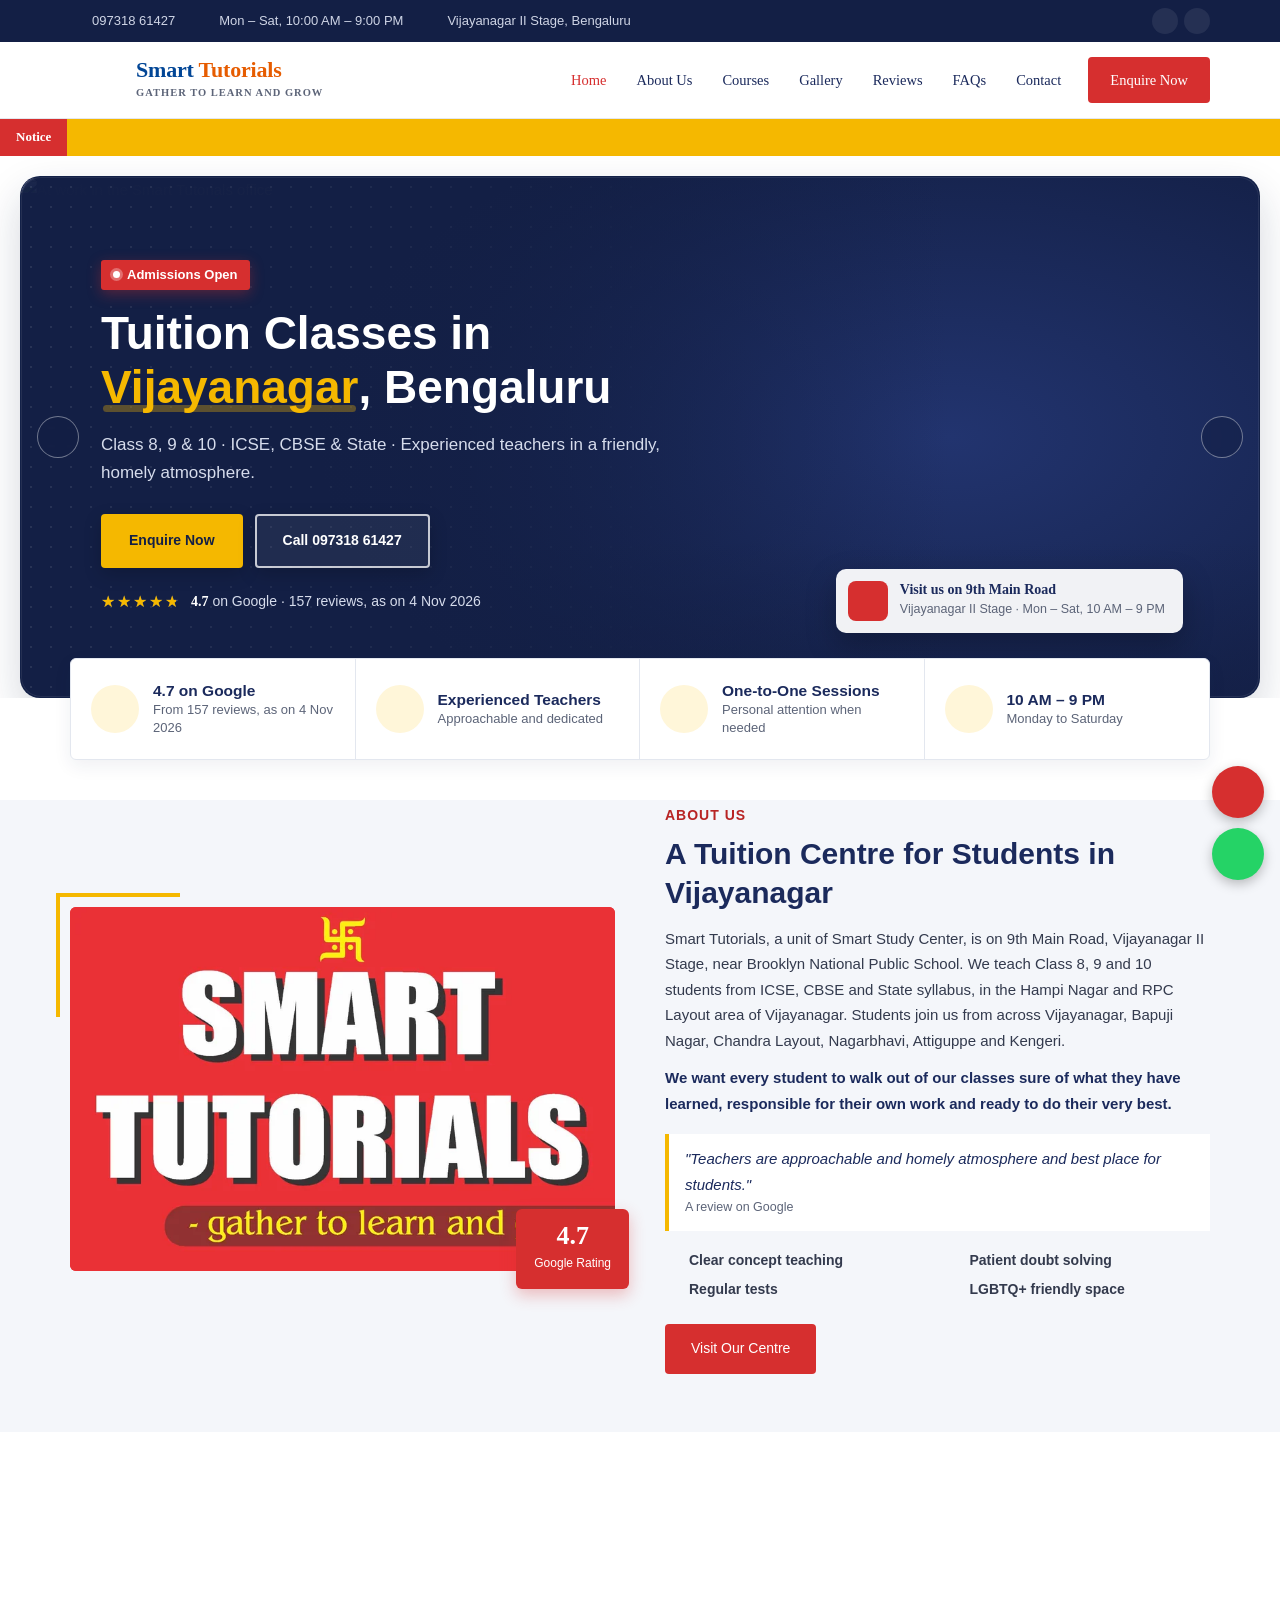
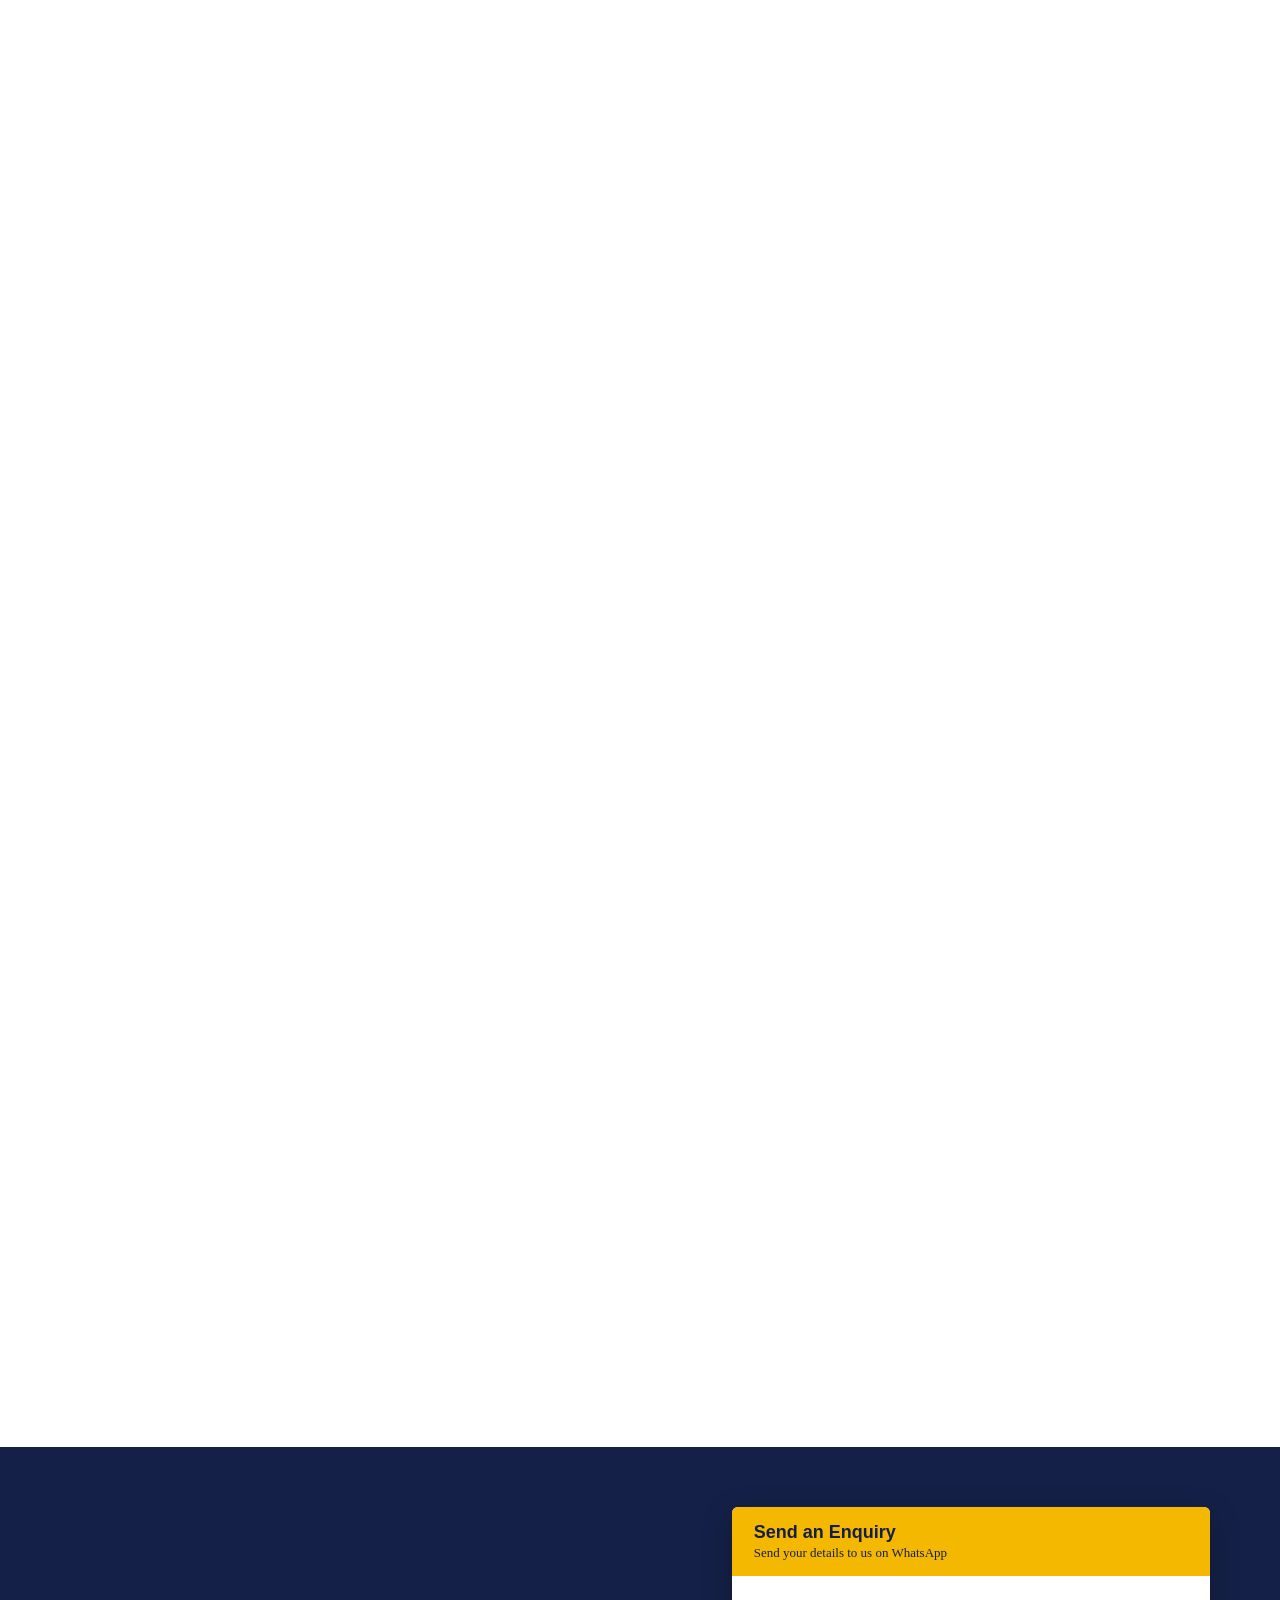
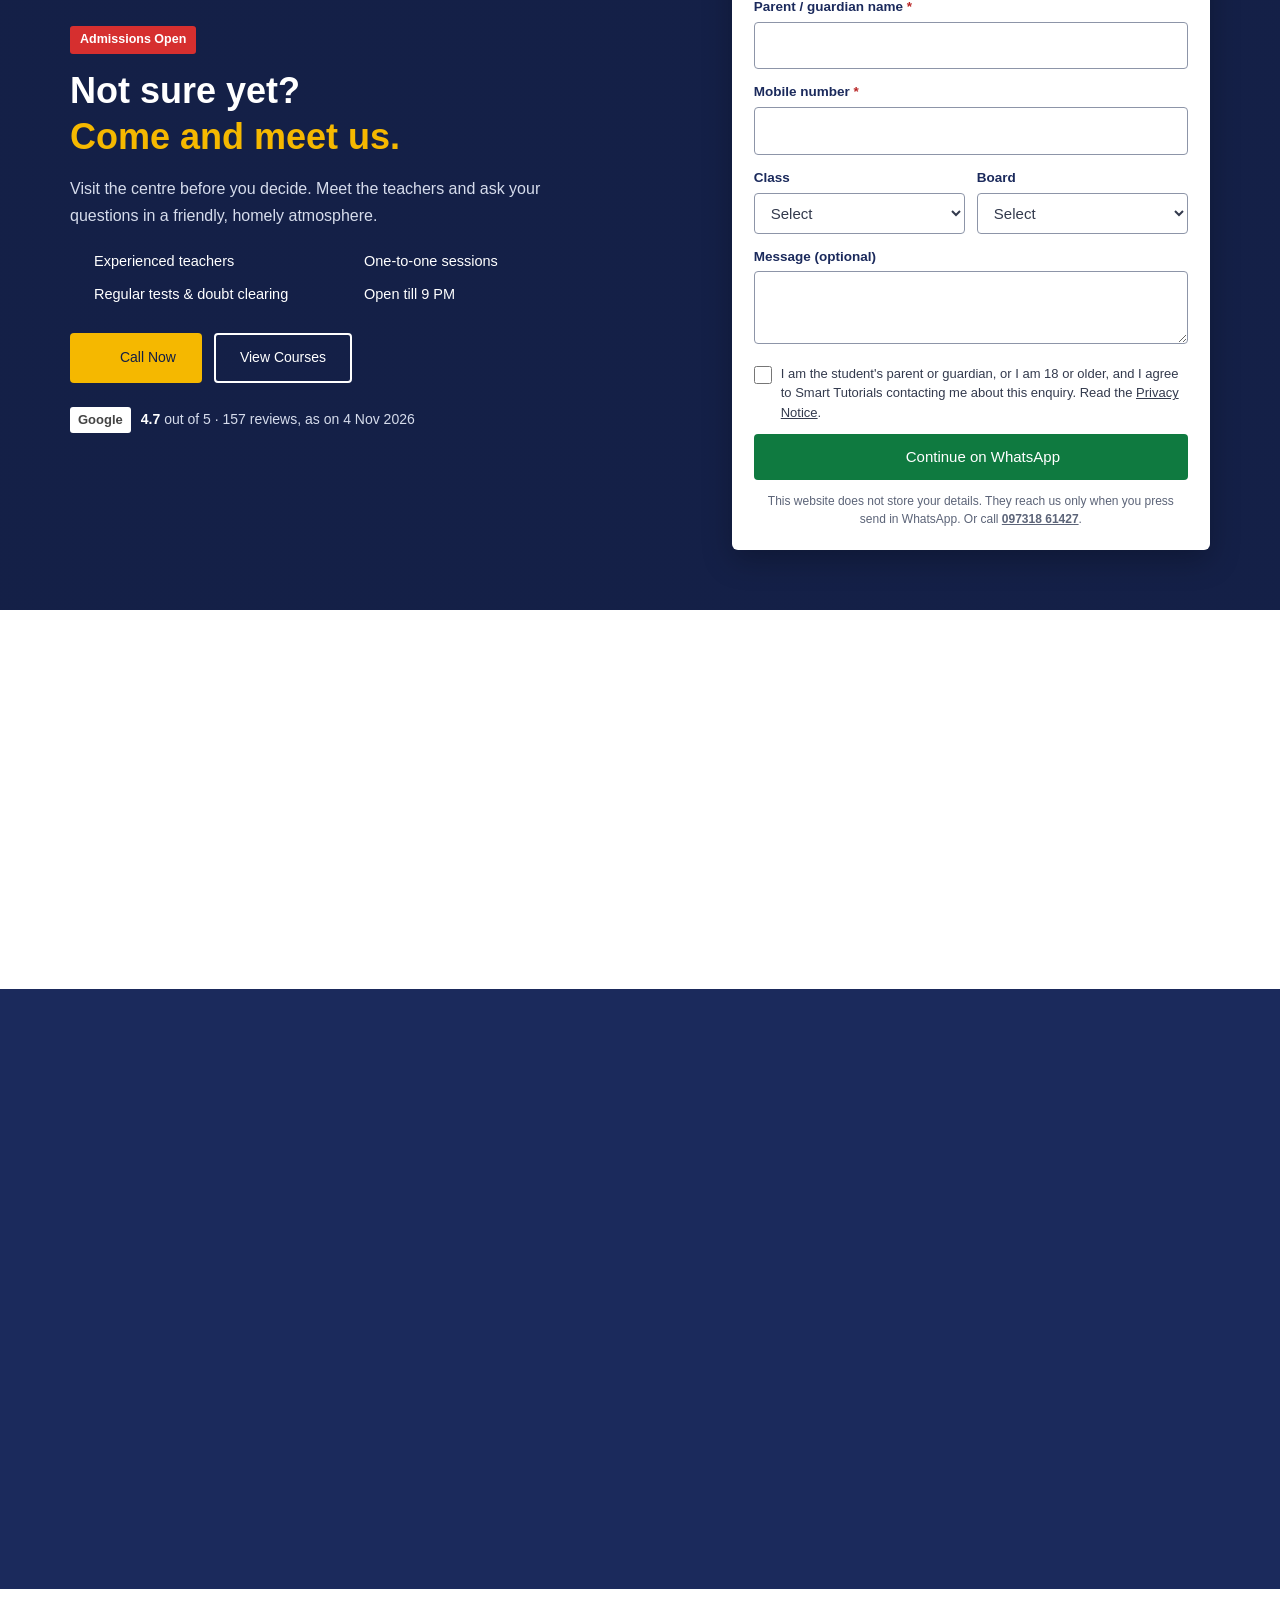
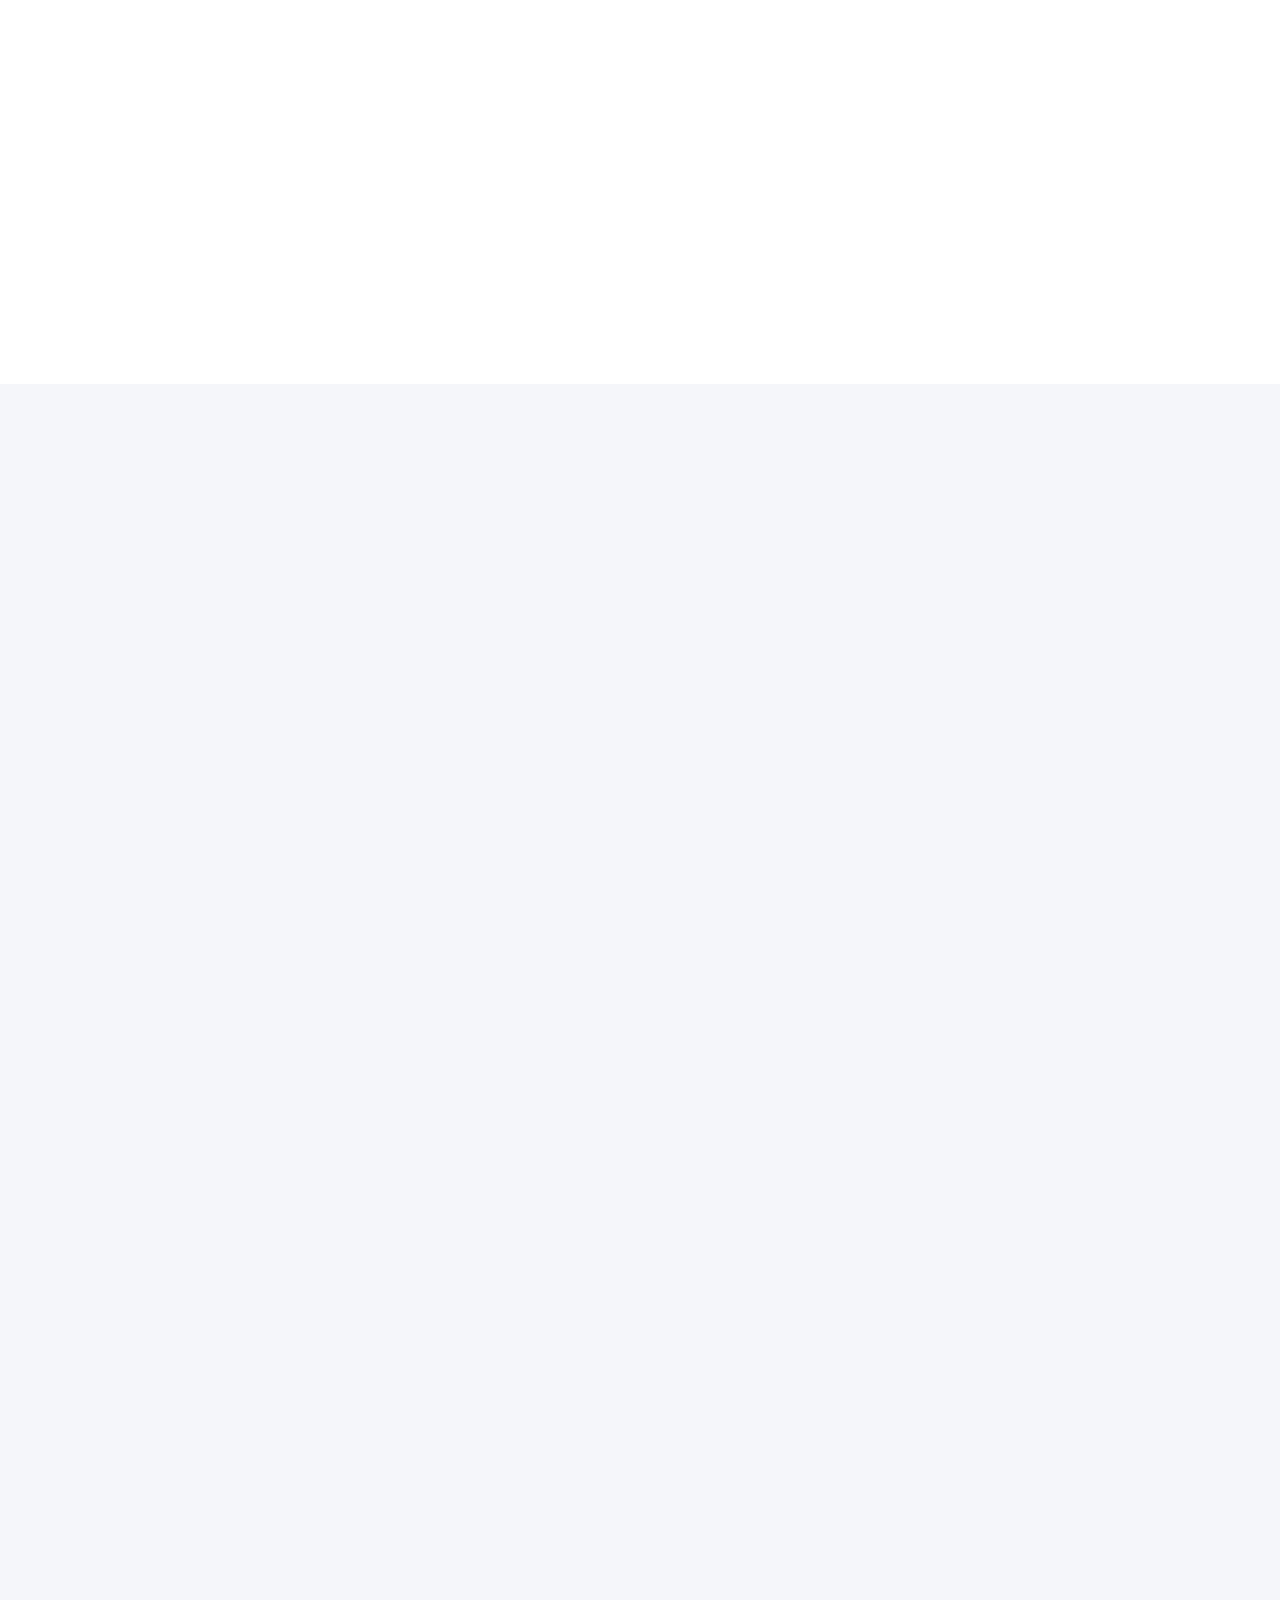
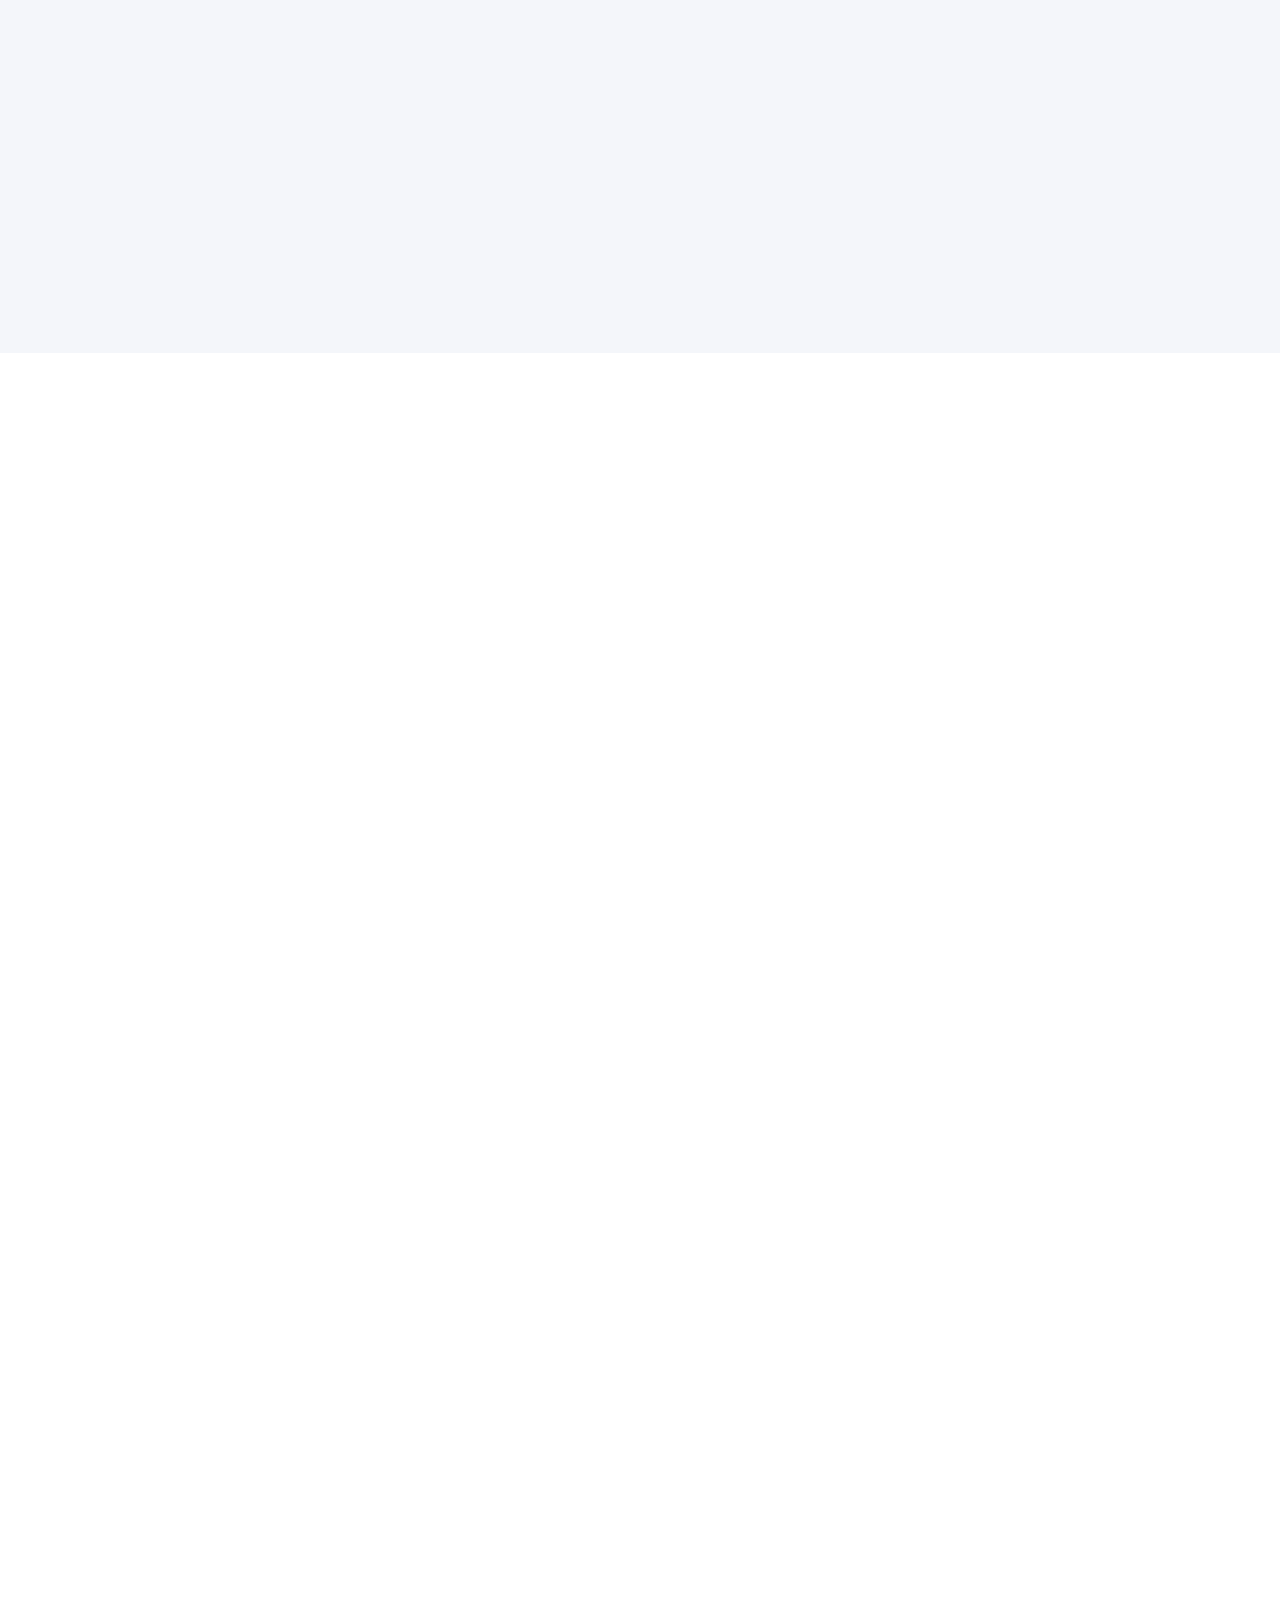
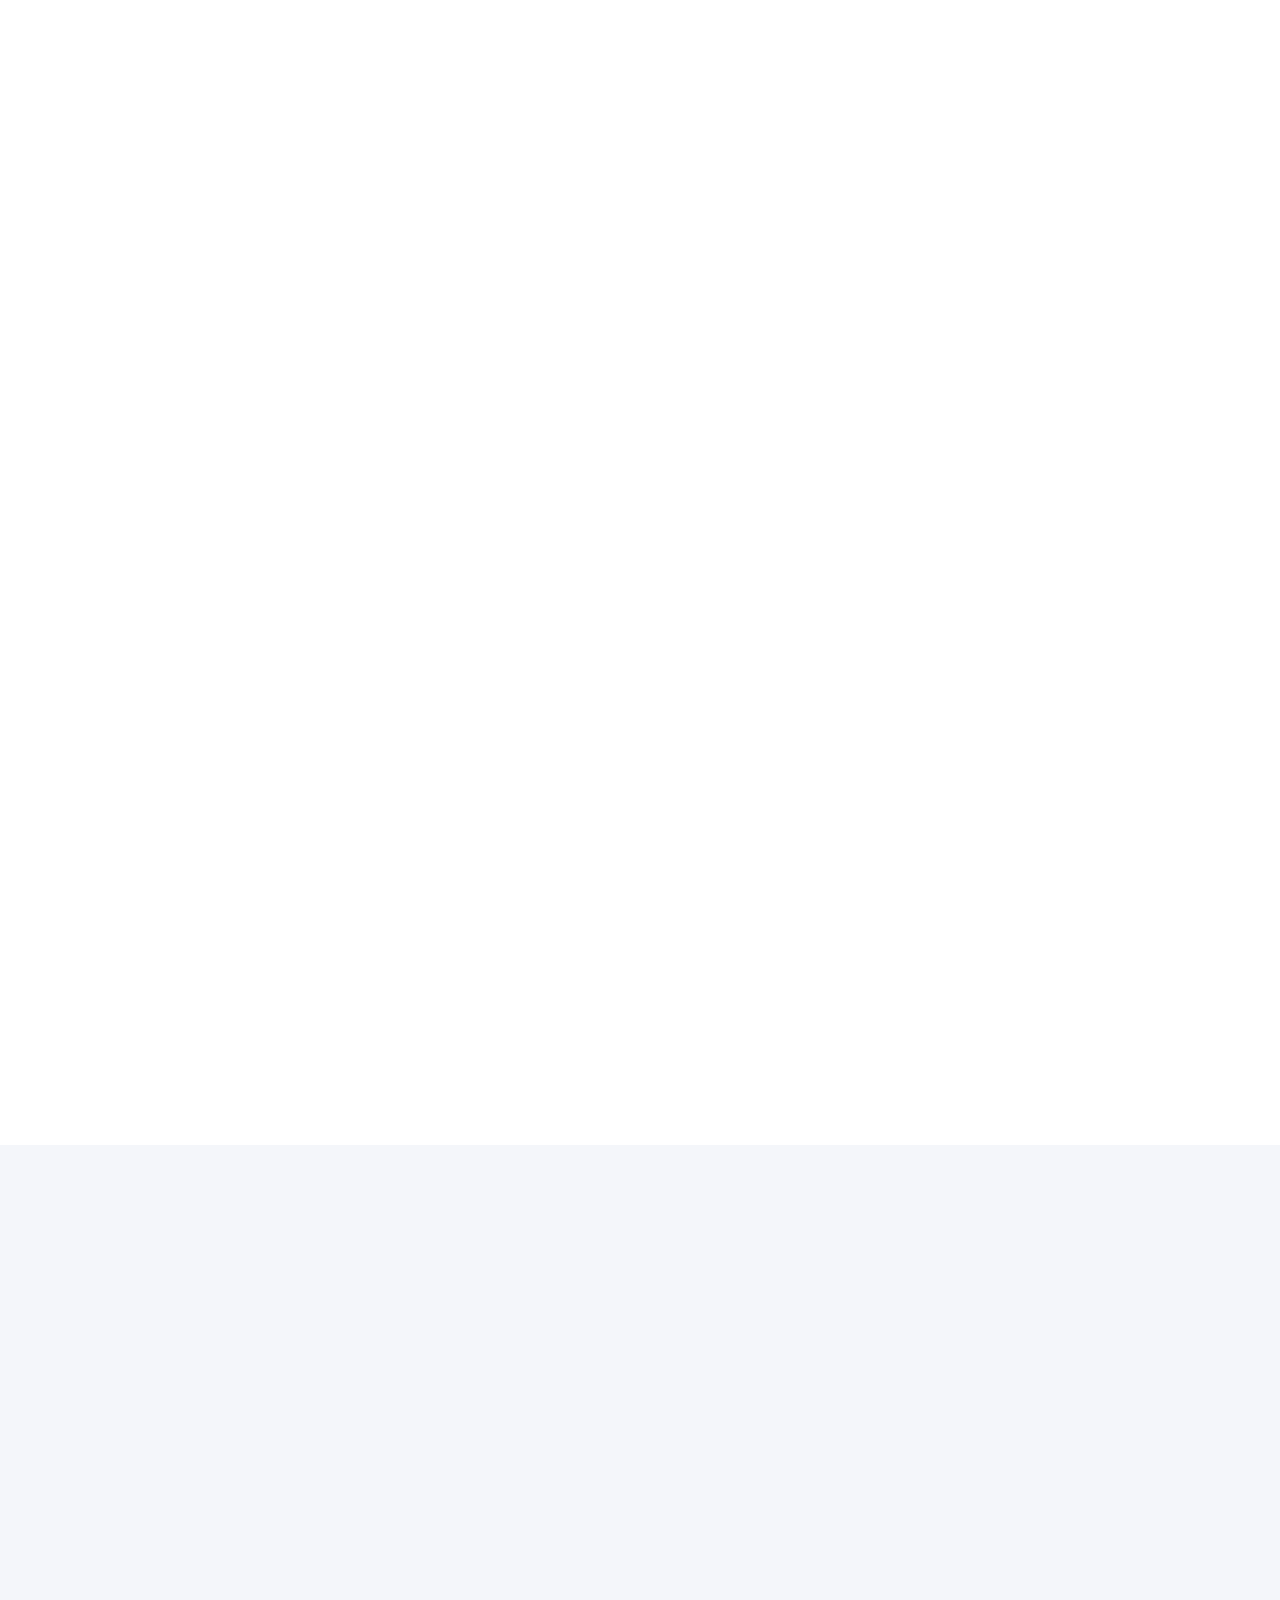
==== commit 5502b5e0: "Turn on Google Analytics (G-CSGF3MKE8M) behind cookie consent Co-Authored-By: Claude Opus 5.5 <norep" ====
--- a/site/index.html
+++ b/site/index.html
@@ -6,18 +6,19 @@
 <title>Class 8, 9 &amp; 10 Tuition in Vijayanagar | Smart Tutorials</title>
 <meta name="description" content="Tuition for Class 8, 9 and 10 (ICSE, CBSE, State) in Vijayanagar II Stage, near Bapuji Nagar, Bengaluru. One-to-one classes. Call 097318 61427.">
 <meta name="theme-color" content="#1b2a5c">
+<meta name="ga-id" content="G-CSGF3MKE8M">
 
 <meta name="robots" content="index, follow, max-image-preview:large">
-<link rel="canonical" href="https://smartstudycenters.com/">
+<link rel="canonical" href="https://smarttutorial.in/">
 <link rel="icon" href="favicon.ico" sizes="any">
 <link rel="apple-touch-icon" href="apple-touch-icon.png">
 <meta property="og:type" content="website">
 <meta property="og:locale" content="en_IN">
 <meta property="og:site_name" content="Smart Tutorials">
-<meta property="og:url" content="https://smartstudycenters.com/">
+<meta property="og:url" content="https://smarttutorial.in/">
 <meta property="og:title" content="Class 8, 9 &amp; 10 Tuition in Vijayanagar | Smart Tutorials">
 <meta property="og:description" content="Tuition for Class 8, 9 and 10 (ICSE, CBSE, State) in Vijayanagar II Stage, near Bapuji Nagar, Bengaluru. One-to-one classes. Call 097318 61427.">
-<meta property="og:image" content="https://smartstudycenters.com/images/og-image.jpg">
+<meta property="og:image" content="https://smarttutorial.in/images/og-image.jpg">
 <meta property="og:image:width" content="1200">
 <meta property="og:image:height" content="628">
 <meta property="og:image:alt" content="The office at Smart Tutorials, Vijayanagar, Bengaluru">
@@ -25,7 +26,7 @@
 <link rel="preload" href="assets/fonts/Poppins-600.woff2" as="font" type="font/woff2" crossorigin>
 <link rel="stylesheet" href="assets/site.css">
 <script type="application/ld+json">
-{"@context":"https://schema.org","@type":["EducationalOrganization","LocalBusiness"],"@id":"https://smartstudycenters.com/#org","name":"Smart Tutorials","description":"Tuition for Class 8, 9 and 10 students, covering ICSE, CBSE and State syllabus.","sameAs":["https://maps.google.com/?cid=1450289958892343616","https://www.instagram.com/smart.tutorials_/"],"alternateName":"Smart Tutorials, a unit of Smart Study Center","url":"https://smartstudycenters.com/","telephone":"+91-97318-61427","email":"smartstudycenter2020@gmail.com","image":"https://smartstudycenters.com/images/og-image.jpg","logo":"https://smartstudycenters.com/images/brand/smart-tutorials-logo.png","slogan":"Gather to learn and grow","address":{"@type":"PostalAddress","streetAddress":"822, 9th Main Road, near Brooklyn National Public School, Vijaya Nagar II Stage, Hampi Nagar, RPC Layout","addressLocality":"Bengaluru","addressRegion":"Karnataka","postalCode":"560104","addressCountry":"IN"},"geo":{"@type":"GeoCoordinates","latitude":12.9584351,"longitude":77.5365863},"hasMap":"https://maps.google.com/?cid=1450289958892343616","areaServed":["Vijayanagar","Bapuji Nagar","Chandra Layout","Nagarbhavi","Attiguppe","Kengeri","Hampi Nagar","RPC Layout","Bengaluru"],"openingHoursSpecification":[{"@type":"OpeningHoursSpecification","dayOfWeek":["Monday","Tuesday","Wednesday","Thursday","Friday","Saturday"],"opens":"10:00","closes":"21:00"}]}
+{"@context":"https://schema.org","@type":["EducationalOrganization","LocalBusiness"],"@id":"https://smarttutorial.in/#org","name":"Smart Tutorials","description":"Tuition for Class 8, 9 and 10 students, covering ICSE, CBSE and State syllabus.","sameAs":["https://maps.google.com/?cid=1450289958892343616","https://www.instagram.com/smart.tutorials_/"],"alternateName":"Smart Tutorials, a unit of Smart Study Center","url":"https://smarttutorial.in/","telephone":"+91-97318-61427","email":"smartstudycenter2020@gmail.com","image":"https://smarttutorial.in/images/og-image.jpg","logo":"https://smarttutorial.in/images/brand/smart-tutorials-logo.png","slogan":"Gather to learn and grow","address":{"@type":"PostalAddress","streetAddress":"822, 9th Main Road, near Brooklyn National Public School, Vijaya Nagar II Stage, Hampi Nagar, RPC Layout","addressLocality":"Bengaluru","addressRegion":"Karnataka","postalCode":"560104","addressCountry":"IN"},"geo":{"@type":"GeoCoordinates","latitude":12.9584351,"longitude":77.5365863},"hasMap":"https://maps.google.com/?cid=1450289958892343616","areaServed":["Vijayanagar","Bapuji Nagar","Chandra Layout","Nagarbhavi","Attiguppe","Kengeri","Hampi Nagar","RPC Layout","Bengaluru"],"openingHoursSpecification":[{"@type":"OpeningHoursSpecification","dayOfWeek":["Monday","Tuesday","Wednesday","Thursday","Friday","Saturday"],"opens":"10:00","closes":"21:00"}]}
 </script>
 <script type="application/ld+json">
 {"@context": "https://schema.org", "@type": "FAQPage", "mainEntity": [{"@type": "Question", "name": "What are the centre timings?", "acceptedAnswer": {"@type": "Answer", "text": "The centre is open Monday to Saturday, 10:00 AM to 9:00 PM, and closed on Sunday. Please call to confirm the batch timing for your class, as batches are planned around school hours."}}, {"@type": "Question", "name": "Which classes and boards do you teach?", "acceptedAnswer": {"@type": "Answer", "text": "We teach Class 8, 9 and 10 students, and cover ICSE, CBSE and State syllabus."}}, {"@type": "Question", "name": "Where is Smart Tutorials located?", "acceptedAnswer": {"@type": "Answer", "text": "822, 9th Main Road, near Brooklyn National Public School, Vijaya Nagar II Stage, Hampi Nagar, RPC Layout, Bengaluru – 560104."}}, {"@type": "Question", "name": "Which areas do your students come from?", "acceptedAnswer": {"@type": "Answer", "text": "Students come to us from Vijayanagar, Bapuji Nagar, Chandra Layout, Nagarbhavi, Attiguppe, Kengeri, Hampi Nagar and RPC Layout. The centre is on 9th Main Road, Vijayanagar II Stage."}}, {"@type": "Question", "name": "Do you offer one-to-one classes?", "acceptedAnswer": {"@type": "Answer", "text": "Yes. Along with regular batches, one-to-one sessions are available for students who need extra attention in a subject. Call us to check availability."}}, {"@type": "Question", "name": "What are the fees?", "acceptedAnswer": {"@type": "Answer", "text": "Fees depend on the class, board and subjects. Please call 097318 61427 or visit the centre for the current fee details and refund terms, in writing, before you decide."}}, {"@type": "Question", "name": "Do you guarantee marks or ranks?", "acceptedAnswer": {"@type": "Answer", "text": "No. We do not guarantee marks, ranks or admission anywhere. We focus on clear teaching, regular practice and doubt clearing. Results depend on each student."}}, {"@type": "Question", "name": "How do I track my child's progress?", "acceptedAnswer": {"@type": "Answer", "text": "Students get regular tests, and parents can visit the office whenever needed to talk about how their child is doing."}}]}
@@ -463,7 +464,7 @@
   </div>
   <div class="f-bottom">
     <div class="container">
-      <span>© <span id="yr">2026</span> Smart Tutorials. All Rights Reserved.</span>
+      <span>© <span id="yr">2026</span> Smart Tutorials. All Rights Reserved. · <button type="button" class="cookie-link" id="cookieSettings">Cookie settings</button></span>
       <span>Designed &amp; Developed by <a class="credit" href="https://theramify.in" target="_blank" rel="noopener">Theramify Technologies</a></span>
     </div>
   </div>
